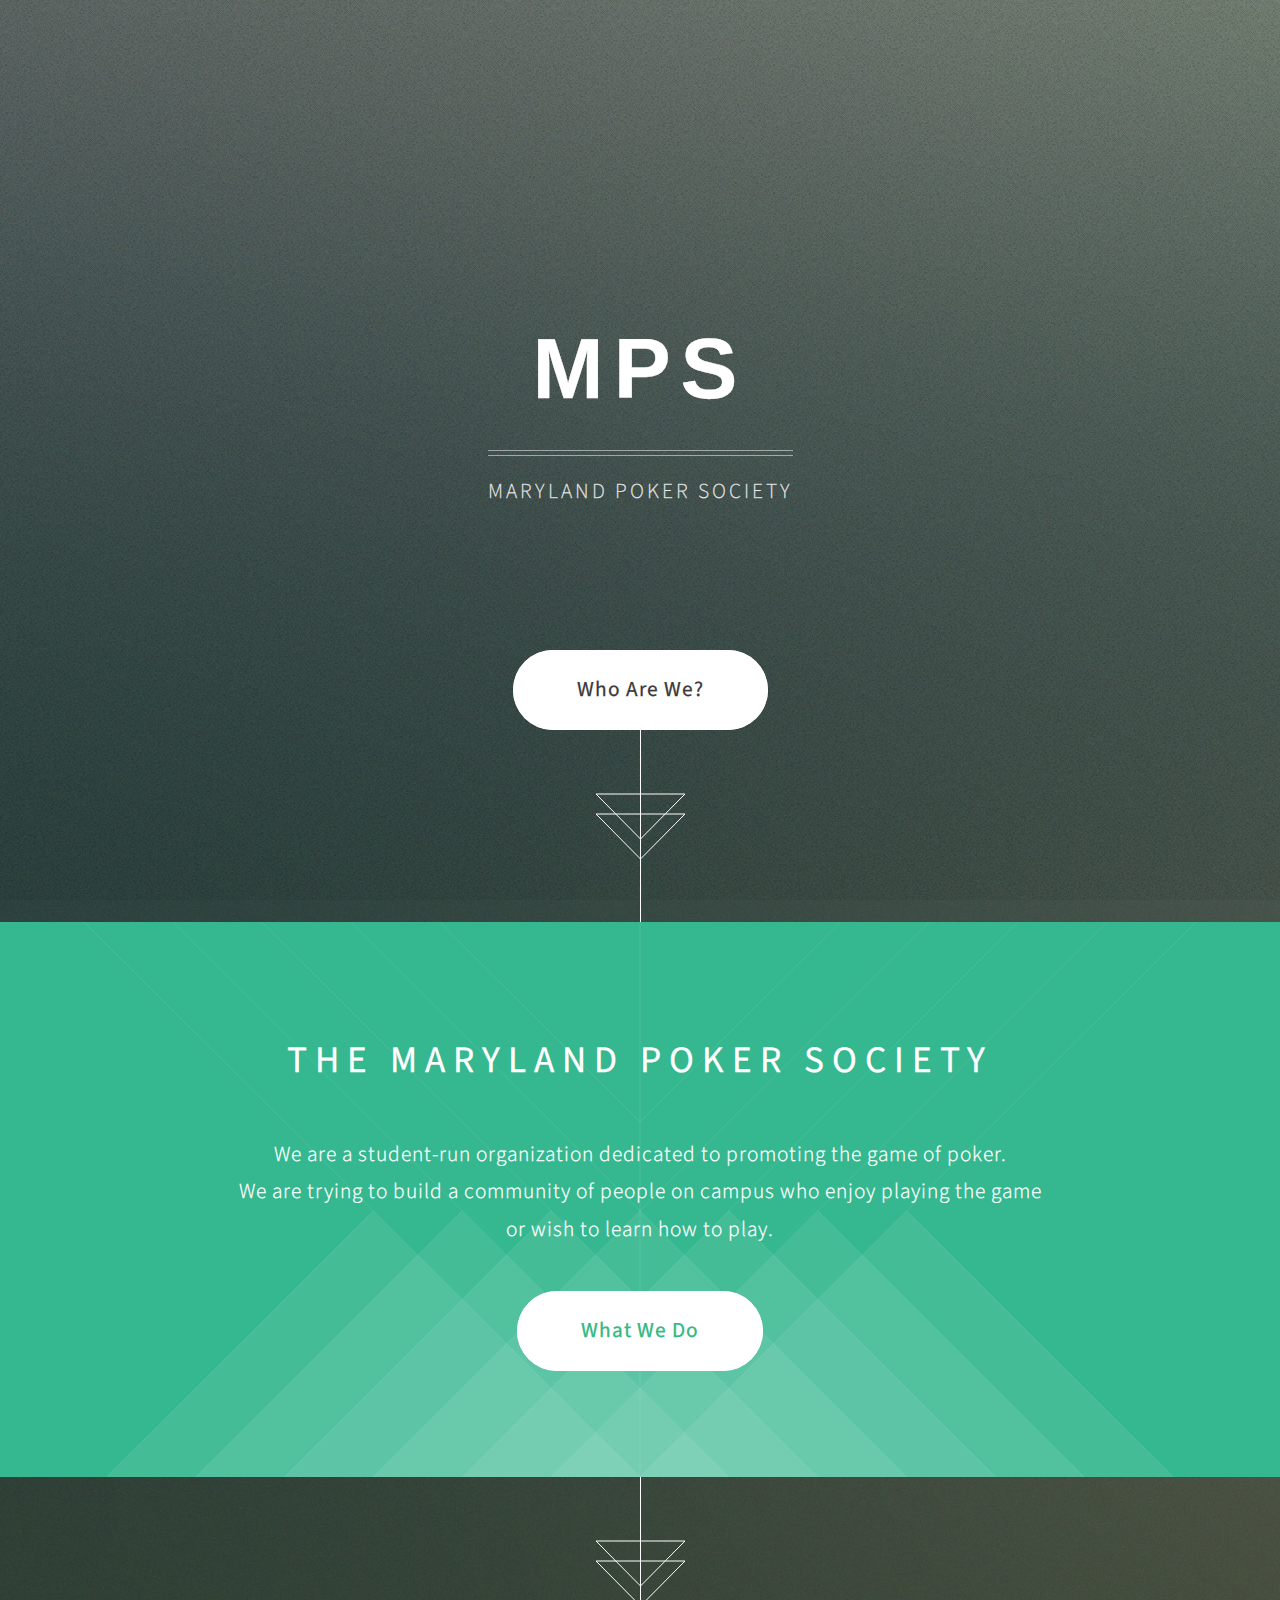
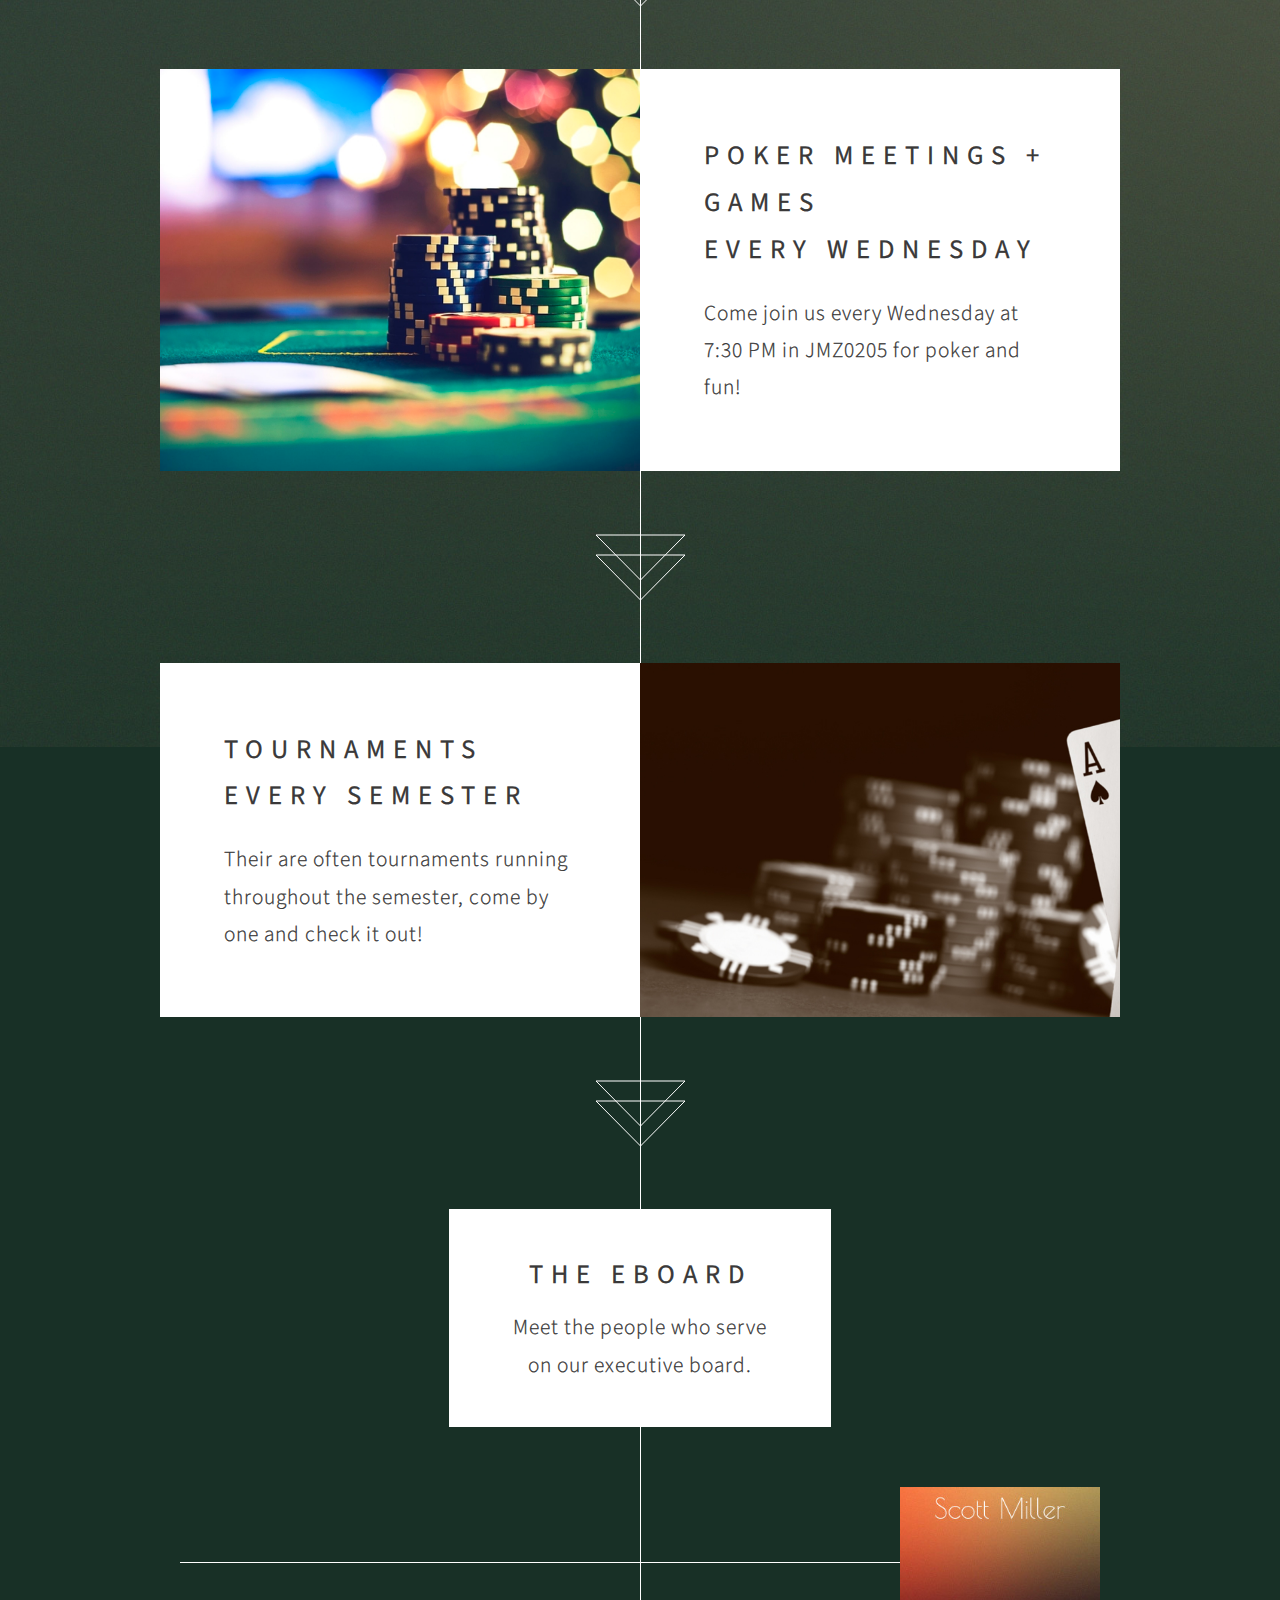
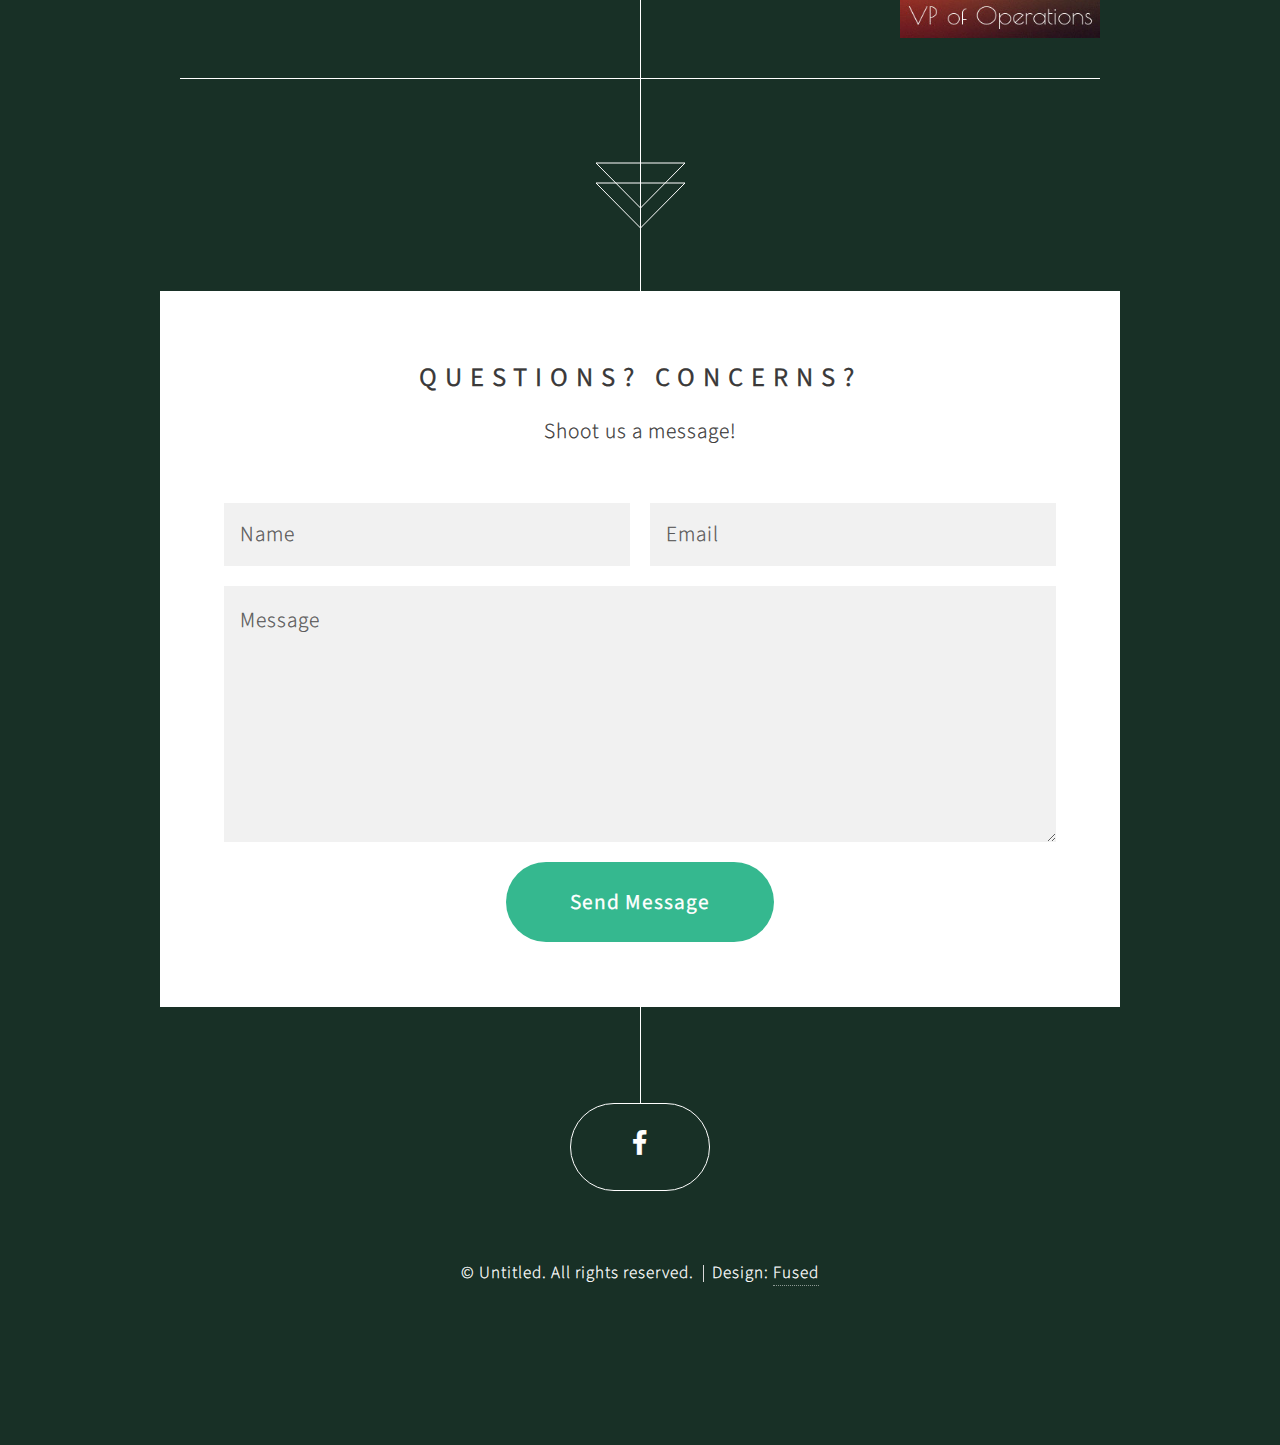
==== index.html @ c2ce77e6 "Rename poker.html to index.html" ====
<!DOCTYPE HTML>
<!--
	Overflow by HTML5 UP
	html5up.net | @ajlkn
	Free for personal and commercial use under the CCA 3.0 license (html5up.net/license)
-->
<html>
	<head>
		<title>Maryland Poker Society</title>
		<meta charset="utf-8" />
		<meta name="viewport" content="width=device-width, initial-scale=1" />
		<!--[if lte IE 8]><script src="assets/js/ie/html5shiv.js"></script><![endif]-->
		<link rel="stylesheet" href="assets/css/main.css" />
		<!--[if lte IE 8]><link rel="stylesheet" href="assets/css/ie8.css" /><![endif]-->
	</head>
	<body>

		<!-- Header -->
			<section id="header">
				<header>
					<h1>MPS</h1>
					<p>Maryland Poker Society</p>
				</header>
				<footer>
					<a href="#banner" class="button style2 scrolly-middle">Who Are We?</a>
				</footer>
			</section>

		<!-- Banner -->
			<section id="banner">
				<header>
					<h2>The Maryland Poker Society</h2>
				</header>
				<p>We are a student-run organization dedicated to promoting the game of poker. <br />
					We are trying to build a community of people on campus who enjoy playing the game <br />
					or wish to learn how to play.<br />
				</p>
				<footer>
					<a href="#first" class="button style2 scrolly">What We Do</a>
				</footer>
			</section>

		<!-- Feature 1 -->
			<article id="first" class="container box style1 right">
				<a href="#" class="image fit"><img src="images/poker1.jpg" alt="" /></a>
				<div class="inner">
					<header>
						<h2>Poker Meetings + Games<br />
						Every Wednesday</h2>
					</header>
					<p>Come join us every Wednesday at 7:30 PM in JMZ0205 for poker and fun!</p>
				</div>
			</article>

		<!-- Feature 2 -->
			<article class="container box style1 left">
				<a href="#" class="image fit"><img src="images/poker2.jpg" alt="" /></a>
				<div class="inner">
					<header>
						<h2>Tournaments<br />
						Every Semester</h2>
					</header>
					<p>Their are often tournaments running throughout the semester, come by one and check it out!</p>
				</div>
			</article>

		<!-- Portfolio -->
			<article class="container box style2">
				<header>
					<h2>The EBoard</h2>
					<p>Meet the people who serve<br />
					on our executive board.</p>
				</header>
				<div class="inner gallery">
					<div class="row 0%">
						<div class="3u 12u(mobile)"><a href="https://scontent-iad3-1.xx.fbcdn.net/v/t1.0-9/18698145_10213539933032151_5120904843901813782_n.jpg?oh=086dc757debc80931d1a798ddd2f712f&oe=5AD82FDD" class="image fit"><img src="images/thumbs/darren.jpg" alt="" title="Darren Yang" /></a></div>
						<div class="3u 12u(mobile)"><a href="https://scontent-iad3-1.xx.fbcdn.net/v/t1.0-9/1966896_811052898917956_2214242097571501774_n.jpg?oh=39b4406a8b3869d00d0c918d14767d6b&oe=5ADB073B" class="image fit"><img src="images/thumbs/joseph.jpg" alt="" title="Joseph Deng" /></a></div>
						<div class="3u 12u(mobile)"><a href="https://scontent-iad3-1.xx.fbcdn.net/v/t1.0-9/21077787_1447782305329356_7999391002902572258_n.jpg?oh=75c7a346002d3f76b2925625d4cc2fc7&oe=5B114129" class="image fit"><img src="images/thumbs/dennis.jpg" alt="" title="Dennis Chen" /></a></div>
						<div class="3u 12u(mobile)"><a href="images/fulls/04.jpg" class="image fit"><img src="images/thumbs/04.jpg" alt="" title="Scott Miller" /></a></div>
					</div>
					<div class="row 0%">
						<div class="3u 12u(mobile)"><a href="https://scontent-iad3-1.xx.fbcdn.net/v/t1.0-9/16174411_1247804668637188_556030630411030013_n.jpg?oh=912078d9c59a754c1644ff71a87b2aad&oe=5B26949E" class="image fit"><img src="images/thumbs/andy.jpg" alt="" title="Andy Tran" /></a></div>
						<div class="3u 12u(mobile)"><a href="https://scontent-iad3-1.xx.fbcdn.net/v/t1.0-9/12249843_1086949934663356_8169336193436434147_n.jpg?oh=7d3460370607117bdce8d69b99f523c0&oe=5ADBAD81" class="image fit"><img src="images/thumbs/adam.jpg" alt="" title="Adam Wang" /></a></div>
						<div class="3u 12u(mobile)"><a href="https://scontent-iad3-1.xx.fbcdn.net/v/t1.0-9/12341238_10203807110096447_7982020896078346747_n.jpg?oh=2bb4387a3db5f55f0c5d8ee424944bbd&oe=5B11E17B" class="image fit"><img src="images/thumbs/james.jpg" alt="" title="James Huber" /></a></div>
						<div class="3u 12u(mobile)"><a href="https://scontent-iad3-1.xx.fbcdn.net/v/t1.0-9/17634802_10212548194645422_6821341932510505970_n.jpg?oh=f7ab0bd783d7398bc32776286178c7f3&oe=5AD9C571" class="image fit"><img src="images/thumbs/martin.jpg" alt="" title="Martin Kwan" /></a></div>
					</div>
				</div>
			</article>

		<!-- Contact -->
			<article class="container box style3">
				<header>
					<h2>Questions? Concerns?</h2>
					<p>Shoot us a message!</p>
				</header>
				<form name = "gform" id = "gform" action="https://docs.google.com/forms/d/e/1FAIpQLSe5Zzr5wMVEKYJoLdCyzfrIed6aUM508E1pMIdjGyldhJfoPw/formResponse?" target="hidden_iframe" onsubmit="submitted=true;">
					<div class="row 50%">
						<div class="6u 12u$(mobile)"><input type="text" class="text" name="entry.1892750183" id ="entry.1892750183" placeholder="Name" /></div>
						<div class="6u$ 12u$(mobile)"><input type="text" class="text" name="entry.694767699" id = "entry.694767699" placeholder="Email" /></div>
						<div class="12u$">
							<textarea name="entry.2118673343" id = "entry.2118673343" placeholder="Message"></textarea>
						</div>
						<div class="12u$">
							<ul class="actions">
								<li><input type="submit" value="Send Message" /></li>
							</ul>
						</div>
					</div>
				</form>
				<iframe name="hidden_iframe" id="hidden_iframe" style="display:none;" onload="if(submitted) {}"></iframe>
				<script src="assets/js/jquery.min.js"></script>
				<script type="text/javascript">var submitted=false;</script>
				<script type="text/javascript">
					$('#gform').on('submit', function(e) {
 					 $('#gform *').fadeOut(2000);
  					$('#gform').prepend('Your submission has been processed! Thank you for your feedback!');
  						});
				</script>
			</article>

		<!-- Generic -->
		<!--
			<article class="container box style3">
				<header>
					<h2>Generic Box</h2>
					<p>Just a generic box. Nothing to see here.</p>
				</header>
				<section>
					<header>
						<h3>Paragraph</h3>
						<p>This is a subtitle</p>
					</header>
					<p>Phasellus nisl nisl, varius id <sup>porttitor sed pellentesque</sup> ac orci. Pellentesque
					habitant <strong>strong</strong> tristique <b>bold</b> et netus <i>italic</i> malesuada <em>emphasized</em> ac turpis egestas. Morbi
					leo suscipit ut. Praesent <sub>id turpis vitae</sub> turpis pretium ultricies. Vestibulum sit
					amet risus elit.</p>
				</section>
				<section>
					<header>
						<h3>Blockquote</h3>
					</header>
					<blockquote>Fringilla nisl. Donec accumsan interdum nisi, quis tincidunt felis sagittis eget.
					tempus euismod. Vestibulum ante ipsum primis in faucibus.</blockquote>
				</section>
				<section>
					<header>
						<h3>Divider</h3>
					</header>
					<p>Donec consectetur <a href="#">vestibulum dolor et pulvinar</a>. Etiam vel felis enim, at viverra
					ligula. Ut porttitor sagittis lorem, quis eleifend nisi ornare vel. Praesent nec orci
					facilisis leo magna. Cras sit amet urna eros, id egestas urna. Quisque aliquam
					tempus euismod. Vestibulum ante ipsum primis in faucibus orci luctus et ultrices
					posuere cubilia.</p>
					<hr />
					<p>Donec consectetur vestibulum dolor et pulvinar. Etiam vel felis enim, at viverra
					ligula. Ut porttitor sagittis lorem, quis eleifend nisi ornare vel. Praesent nec orci
					facilisis leo magna. Cras sit amet urna eros, id egestas urna. Quisque aliquam
					tempus euismod. Vestibulum ante ipsum primis in faucibus orci luctus et ultrices
					posuere cubilia.</p>
				</section>
				<section>
					<header>
						<h3>Unordered List</h3>
					</header>
					<ul class="default">
						<li>Donec consectetur vestibulum dolor et pulvinar. Etiam vel felis enim, at viverra ligula. Ut porttitor sagittis lorem, quis eleifend nisi ornare vel.</li>
						<li>Donec consectetur vestibulum dolor et pulvinar. Etiam vel felis enim, at viverra ligula. Ut porttitor sagittis lorem, quis eleifend nisi ornare vel.</li>
						<li>Donec consectetur vestibulum dolor et pulvinar. Etiam vel felis enim, at viverra ligula. Ut porttitor sagittis lorem, quis eleifend nisi ornare vel.</li>
						<li>Donec consectetur vestibulum dolor et pulvinar. Etiam vel felis enim, at viverra ligula. Ut porttitor sagittis lorem, quis eleifend nisi ornare vel.</li>
					</ul>
				</section>
				<section>
					<header>
						<h3>Ordered List</h3>
					</header>
					<ol class="default">
						<li>Donec consectetur vestibulum dolor et pulvinar. Etiam vel felis enim, at viverra ligula. Ut porttitor sagittis lorem, quis eleifend nisi ornare vel.</li>
						<li>Donec consectetur vestibulum dolor et pulvinar. Etiam vel felis enim, at viverra ligula. Ut porttitor sagittis lorem, quis eleifend nisi ornare vel.</li>
						<li>Donec consectetur vestibulum dolor et pulvinar. Etiam vel felis enim, at viverra ligula. Ut porttitor sagittis lorem, quis eleifend nisi ornare vel.</li>
						<li>Donec consectetur vestibulum dolor et pulvinar. Etiam vel felis enim, at viverra ligula. Ut porttitor sagittis lorem, quis eleifend nisi ornare vel.</li>
					</ol>
				</section>
				<section>
					<header>
						<h3>Table</h3>
					</header>
					<div class="table-wrapper">
						<table class="default">
							<thead>
								<tr>
									<th>ID</th>
									<th>Name</th>
									<th>Description</th>
									<th>Price</th>
								</tr>
							</thead>
							<tbody>
								<tr>
									<td>45815</td>
									<td>Something</td>
									<td>Ut porttitor sagittis lorem quis nisi ornare.</td>
									<td>29.99</td>
								</tr>
								<tr>
									<td>24524</td>
									<td>Nothing</td>
									<td>Ut porttitor sagittis lorem quis nisi ornare.</td>
									<td>19.99</td>
								</tr>
								<tr>
									<td>45815</td>
									<td>Something</td>
									<td>Ut porttitor sagittis lorem quis nisi ornare.</td>
									<td>29.99</td>
								</tr>
								<tr>
									<td>24524</td>
									<td>Nothing</td>
									<td>Ut porttitor sagittis lorem quis nisi ornare.</td>
									<td>19.99</td>
								</tr>
							</tbody>
							<tfoot>
								<tr>
									<td colspan="3"></td>
									<td>100.00</td>
								</tr>
							</tfoot>
						</table>
					</div>
				</section>
				<section>
					<header>
						<h3>Form</h3>
					</header>
					<form method="post" action="#">
						<div class="row">
							<div class="6u">
								<input class="text" type="text" name="name" id="name" value="" placeholder="John Doe" />
							</div>
							<div class="6u">
								<input class="text" type="text" name="email" id="email" value="" placeholder="johndoe@domain.tld" />
							</div>
						</div>
						<div class="row">
							<div class="12u">
								<select name="department" id="department">
									<option value="">Choose a department</option>
									<option value="1">Manufacturing</option>
									<option value="2">Administration</option>
									<option value="3">Support</option>
								</select>
							</div>
						</div>
						<div class="row">
							<div class="12u">
								<input class="text" type="text" name="subject" id="subject" value="" placeholder="Enter your subject" />
							</div>
						</div>
						<div class="row">
							<div class="12u">
								<textarea name="message" id="message" placeholder="Enter your message"></textarea>
							</div>
						</div>
						<div class="row">
							<div class="12u">
								<ul class="actions">
									<li><input type="submit" value="Submit" /></li>
									<li><input type="reset" class="style3" value="Clear Form" /></li>
								</ul>
							</div>
						</div>
					</form>
				</section>
			</article>
		-->

		<section id="footer">
			<ul class="icons">
				<li><a href="https://www.facebook.com/groups/1458016844289040/" class="icon fa-facebook"><span class="label">Facebook</span></a></li>
				<!--<li><a href="#" class="icon fa-twitter"><span class="label">Twitter</span></a></li>
				
				<li><a href="#" class="icon fa-google-plus"><span class="label">Google+</span></a></li>
				<li><a href="#" class="icon fa-pinterest"><span class="label">Pinterest</span></a></li>
				<li><a href="#" class="icon fa-dribbble"><span class="label">Dribbble</span></a></li>
				<li><a href="#" class="icon fa-linkedin"><span class="label">LinkedIn</span></a></li>
			-->
			</ul>
			<div class="copyright">
				<ul class="menu">
					<li>&copy; Untitled. All rights reserved.</li><li>Design: <a href="http://na.op.gg/summoner/userName=fused">Fused</a></li>
				</ul>
			</div>
		</section>

		<!-- Scripts -->
			<script src="assets/js/jquery.min.js"></script>
			<script src="assets/js/jquery.scrolly.min.js"></script>
			<script src="assets/js/jquery.poptrox.min.js"></script>
			<script src="assets/js/skel.min.js"></script>
			<script src="assets/js/util.js"></script>
			<!--[if lte IE 8]><script src="assets/js/ie/respond.min.js"></script><![endif]-->
			<script src="assets/js/main.js"></script>

	</body>
</html>
---- assets/css/main.css ----
@import url("https://fonts.googleapis.com/css?family=Source+Sans+Pro:300,300italic,400,600");
@import url("font-awesome.min.css");

/*
	Overflow by HTML5 UP
	html5up.net | @ajlkn
	Free for personal and commercial use under the CCA 3.0 license (html5up.net/license)
*/

/* Reset */

	html, body, div, span, applet, object, iframe, h1, h2, h3, h4, h5, h6, p, blockquote, pre, a, abbr, acronym, address, big, cite, code, del, dfn, em, img, ins, kbd, q, s, samp, small, strike, strong, sub, sup, tt, var, b, u, i, center, dl, dt, dd, ol, ul, li, fieldset, form, label, legend, table, caption, tbody, tfoot, thead, tr, th, td, article, aside, canvas, details, embed, figure, figcaption, footer, header, hgroup, menu, nav, output, ruby, section, summary, time, mark, audio, video {
		margin: 0;
		padding: 0;
		border: 0;
		font-size: 100%;
		font: inherit;
		vertical-align: baseline;
	}

	article, aside, details, figcaption, figure, footer, header, hgroup, menu, nav, section {
		display: block;
	}

	body {
		line-height: 1;
	}

	ol, ul {
		list-style: none;
	}

	blockquote, q {
		quotes: none;
	}

	blockquote:before, blockquote:after, q:before, q:after {
		content: '';
		content: none;
	}

	table {
		border-collapse: collapse;
		border-spacing: 0;
	}

	body {
		-webkit-text-size-adjust: none;
	}

/* Box Model */

	*, *:before, *:after {
		-moz-box-sizing: border-box;
		-webkit-box-sizing: border-box;
		box-sizing: border-box;
	}

/* Containers */

	.container {
		margin-left: auto;
		margin-right: auto;
	}

	.container.\31 25\25 {
		width: 100%;
		max-width: 1425px;
		min-width: 1140px;
	}

	.container.\37 5\25 {
		width: 855px;
	}

	.container.\35 0\25 {
		width: 570px;
	}

	.container.\32 5\25 {
		width: 285px;
	}

	.container {
		width: 1140px;
	}

	@media screen and (max-width: 1680px) {

		.container.\31 25\25 {
			width: 100%;
			max-width: 1200px;
			min-width: 960px;
		}

		.container.\37 5\25 {
			width: 720px;
		}

		.container.\35 0\25 {
			width: 480px;
		}

		.container.\32 5\25 {
			width: 240px;
		}

		.container {
			width: 960px;
		}

	}

	@media screen and (max-width: 1080px) {

		.container.\31 25\25 {
			width: 100%;
			max-width: 118.75%;
			min-width: 95%;
		}

		.container.\37 5\25 {
			width: 71.25%;
		}

		.container.\35 0\25 {
			width: 47.5%;
		}

		.container.\32 5\25 {
			width: 23.75%;
		}

		.container {
			width: 95%;
		}

	}

	@media screen and (max-width: 840px) {

		.container.\31 25\25 {
			width: 100%;
			max-width: 118.75%;
			min-width: 95%;
		}

		.container.\37 5\25 {
			width: 71.25%;
		}

		.container.\35 0\25 {
			width: 47.5%;
		}

		.container.\32 5\25 {
			width: 23.75%;
		}

		.container {
			width: 95%;
		}

	}

	@media screen and (max-width: 736px) {

		.container.\31 25\25 {
			width: 100%;
			max-width: 118.75%;
			min-width: 95%;
		}

		.container.\37 5\25 {
			width: 71.25%;
		}

		.container.\35 0\25 {
			width: 47.5%;
		}

		.container.\32 5\25 {
			width: 23.75%;
		}

		.container {
			width: 95% !important;
		}

	}

/* Grid */

	.row {
		border-bottom: solid 1px transparent;
		-moz-box-sizing: border-box;
		-webkit-box-sizing: border-box;
		box-sizing: border-box;
	}

	.row > * {
		float: left;
		-moz-box-sizing: border-box;
		-webkit-box-sizing: border-box;
		box-sizing: border-box;
	}

	.row:after, .row:before {
		content: '';
		display: block;
		clear: both;
		height: 0;
	}

	.row.uniform > * > :first-child {
		margin-top: 0;
	}

	.row.uniform > * > :last-child {
		margin-bottom: 0;
	}

	.row.\30 \25 > * {
		padding: 0px 0 0 0px;
	}

	.row.\30 \25 {
		margin: 0px 0 -1px 0px;
	}

	.row.uniform.\30 \25 > * {
		padding: 0px 0 0 0px;
	}

	.row.uniform.\30 \25 {
		margin: 0px 0 -1px 0px;
	}

	.row > * {
		padding: 40px 0 0 40px;
	}

	.row {
		margin: -40px 0 -1px -40px;
	}

	.row.uniform > * {
		padding: 40px 0 0 40px;
	}

	.row.uniform {
		margin: -40px 0 -1px -40px;
	}

	.row.\32 00\25 > * {
		padding: 80px 0 0 80px;
	}

	.row.\32 00\25 {
		margin: -80px 0 -1px -80px;
	}

	.row.uniform.\32 00\25 > * {
		padding: 80px 0 0 80px;
	}

	.row.uniform.\32 00\25 {
		margin: -80px 0 -1px -80px;
	}

	.row.\31 50\25 > * {
		padding: 60px 0 0 60px;
	}

	.row.\31 50\25 {
		margin: -60px 0 -1px -60px;
	}

	.row.uniform.\31 50\25 > * {
		padding: 60px 0 0 60px;
	}

	.row.uniform.\31 50\25 {
		margin: -60px 0 -1px -60px;
	}

	.row.\35 0\25 > * {
		padding: 20px 0 0 20px;
	}

	.row.\35 0\25 {
		margin: -20px 0 -1px -20px;
	}

	.row.uniform.\35 0\25 > * {
		padding: 20px 0 0 20px;
	}

	.row.uniform.\35 0\25 {
		margin: -20px 0 -1px -20px;
	}

	.row.\32 5\25 > * {
		padding: 10px 0 0 10px;
	}

	.row.\32 5\25 {
		margin: -10px 0 -1px -10px;
	}

	.row.uniform.\32 5\25 > * {
		padding: 10px 0 0 10px;
	}

	.row.uniform.\32 5\25 {
		margin: -10px 0 -1px -10px;
	}

	.\31 2u, .\31 2u\24 {
		width: 100%;
		clear: none;
		margin-left: 0;
	}

	.\31 1u, .\31 1u\24 {
		width: 91.6666666667%;
		clear: none;
		margin-left: 0;
	}

	.\31 0u, .\31 0u\24 {
		width: 83.3333333333%;
		clear: none;
		margin-left: 0;
	}

	.\39 u, .\39 u\24 {
		width: 75%;
		clear: none;
		margin-left: 0;
	}

	.\38 u, .\38 u\24 {
		width: 66.6666666667%;
		clear: none;
		margin-left: 0;
	}

	.\37 u, .\37 u\24 {
		width: 58.3333333333%;
		clear: none;
		margin-left: 0;
	}

	.\36 u, .\36 u\24 {
		width: 50%;
		clear: none;
		margin-left: 0;
	}

	.\35 u, .\35 u\24 {
		width: 41.6666666667%;
		clear: none;
		margin-left: 0;
	}

	.\34 u, .\34 u\24 {
		width: 33.3333333333%;
		clear: none;
		margin-left: 0;
	}

	.\33 u, .\33 u\24 {
		width: 25%;
		clear: none;
		margin-left: 0;
	}

	.\32 u, .\32 u\24 {
		width: 16.6666666667%;
		clear: none;
		margin-left: 0;
	}

	.\31 u, .\31 u\24 {
		width: 8.3333333333%;
		clear: none;
		margin-left: 0;
	}

	.\31 2u\24 + *,
	.\31 1u\24 + *,
	.\31 0u\24 + *,
	.\39 u\24 + *,
	.\38 u\24 + *,
	.\37 u\24 + *,
	.\36 u\24 + *,
	.\35 u\24 + *,
	.\34 u\24 + *,
	.\33 u\24 + *,
	.\32 u\24 + *,
	.\31 u\24 + * {
		clear: left;
	}

	.\-11u {
		margin-left: 91.66667%;
	}

	.\-10u {
		margin-left: 83.33333%;
	}

	.\-9u {
		margin-left: 75%;
	}

	.\-8u {
		margin-left: 66.66667%;
	}

	.\-7u {
		margin-left: 58.33333%;
	}

	.\-6u {
		margin-left: 50%;
	}

	.\-5u {
		margin-left: 41.66667%;
	}

	.\-4u {
		margin-left: 33.33333%;
	}

	.\-3u {
		margin-left: 25%;
	}

	.\-2u {
		margin-left: 16.66667%;
	}

	.\-1u {
		margin-left: 8.33333%;
	}

	@media screen and (max-width: 1680px) {

		.row > * {
			padding: 40px 0 0 40px;
		}

		.row {
			margin: -40px 0 -1px -40px;
		}

		.row.uniform > * {
			padding: 40px 0 0 40px;
		}

		.row.uniform {
			margin: -40px 0 -1px -40px;
		}

		.row.\32 00\25 > * {
			padding: 80px 0 0 80px;
		}

		.row.\32 00\25 {
			margin: -80px 0 -1px -80px;
		}

		.row.uniform.\32 00\25 > * {
			padding: 80px 0 0 80px;
		}

		.row.uniform.\32 00\25 {
			margin: -80px 0 -1px -80px;
		}

		.row.\31 50\25 > * {
			padding: 60px 0 0 60px;
		}

		.row.\31 50\25 {
			margin: -60px 0 -1px -60px;
		}

		.row.uniform.\31 50\25 > * {
			padding: 60px 0 0 60px;
		}

		.row.uniform.\31 50\25 {
			margin: -60px 0 -1px -60px;
		}

		.row.\35 0\25 > * {
			padding: 20px 0 0 20px;
		}

		.row.\35 0\25 {
			margin: -20px 0 -1px -20px;
		}

		.row.uniform.\35 0\25 > * {
			padding: 20px 0 0 20px;
		}

		.row.uniform.\35 0\25 {
			margin: -20px 0 -1px -20px;
		}

		.row.\32 5\25 > * {
			padding: 10px 0 0 10px;
		}

		.row.\32 5\25 {
			margin: -10px 0 -1px -10px;
		}

		.row.uniform.\32 5\25 > * {
			padding: 10px 0 0 10px;
		}

		.row.uniform.\32 5\25 {
			margin: -10px 0 -1px -10px;
		}

		.\31 2u\28wide\29, .\31 2u\24\28wide\29 {
			width: 100%;
			clear: none;
			margin-left: 0;
		}

		.\31 1u\28wide\29, .\31 1u\24\28wide\29 {
			width: 91.6666666667%;
			clear: none;
			margin-left: 0;
		}

		.\31 0u\28wide\29, .\31 0u\24\28wide\29 {
			width: 83.3333333333%;
			clear: none;
			margin-left: 0;
		}

		.\39 u\28wide\29, .\39 u\24\28wide\29 {
			width: 75%;
			clear: none;
			margin-left: 0;
		}

		.\38 u\28wide\29, .\38 u\24\28wide\29 {
			width: 66.6666666667%;
			clear: none;
			margin-left: 0;
		}

		.\37 u\28wide\29, .\37 u\24\28wide\29 {
			width: 58.3333333333%;
			clear: none;
			margin-left: 0;
		}

		.\36 u\28wide\29, .\36 u\24\28wide\29 {
			width: 50%;
			clear: none;
			margin-left: 0;
		}

		.\35 u\28wide\29, .\35 u\24\28wide\29 {
			width: 41.6666666667%;
			clear: none;
			margin-left: 0;
		}

		.\34 u\28wide\29, .\34 u\24\28wide\29 {
			width: 33.3333333333%;
			clear: none;
			margin-left: 0;
		}

		.\33 u\28wide\29, .\33 u\24\28wide\29 {
			width: 25%;
			clear: none;
			margin-left: 0;
		}

		.\32 u\28wide\29, .\32 u\24\28wide\29 {
			width: 16.6666666667%;
			clear: none;
			margin-left: 0;
		}

		.\31 u\28wide\29, .\31 u\24\28wide\29 {
			width: 8.3333333333%;
			clear: none;
			margin-left: 0;
		}

		.\31 2u\24\28wide\29 + *,
		.\31 1u\24\28wide\29 + *,
		.\31 0u\24\28wide\29 + *,
		.\39 u\24\28wide\29 + *,
		.\38 u\24\28wide\29 + *,
		.\37 u\24\28wide\29 + *,
		.\36 u\24\28wide\29 + *,
		.\35 u\24\28wide\29 + *,
		.\34 u\24\28wide\29 + *,
		.\33 u\24\28wide\29 + *,
		.\32 u\24\28wide\29 + *,
		.\31 u\24\28wide\29 + * {
			clear: left;
		}

		.\-11u\28wide\29 {
			margin-left: 91.66667%;
		}

		.\-10u\28wide\29 {
			margin-left: 83.33333%;
		}

		.\-9u\28wide\29 {
			margin-left: 75%;
		}

		.\-8u\28wide\29 {
			margin-left: 66.66667%;
		}

		.\-7u\28wide\29 {
			margin-left: 58.33333%;
		}

		.\-6u\28wide\29 {
			margin-left: 50%;
		}

		.\-5u\28wide\29 {
			margin-left: 41.66667%;
		}

		.\-4u\28wide\29 {
			margin-left: 33.33333%;
		}

		.\-3u\28wide\29 {
			margin-left: 25%;
		}

		.\-2u\28wide\29 {
			margin-left: 16.66667%;
		}

		.\-1u\28wide\29 {
			margin-left: 8.33333%;
		}

	}

	@media screen and (max-width: 1080px) {

		.row > * {
			padding: 40px 0 0 40px;
		}

		.row {
			margin: -40px 0 -1px -40px;
		}

		.row.uniform > * {
			padding: 40px 0 0 40px;
		}

		.row.uniform {
			margin: -40px 0 -1px -40px;
		}

		.row.\32 00\25 > * {
			padding: 80px 0 0 80px;
		}

		.row.\32 00\25 {
			margin: -80px 0 -1px -80px;
		}

		.row.uniform.\32 00\25 > * {
			padding: 80px 0 0 80px;
		}

		.row.uniform.\32 00\25 {
			margin: -80px 0 -1px -80px;
		}

		.row.\31 50\25 > * {
			padding: 60px 0 0 60px;
		}

		.row.\31 50\25 {
			margin: -60px 0 -1px -60px;
		}

		.row.uniform.\31 50\25 > * {
			padding: 60px 0 0 60px;
		}

		.row.uniform.\31 50\25 {
			margin: -60px 0 -1px -60px;
		}

		.row.\35 0\25 > * {
			padding: 20px 0 0 20px;
		}

		.row.\35 0\25 {
			margin: -20px 0 -1px -20px;
		}

		.row.uniform.\35 0\25 > * {
			padding: 20px 0 0 20px;
		}

		.row.uniform.\35 0\25 {
			margin: -20px 0 -1px -20px;
		}

		.row.\32 5\25 > * {
			padding: 10px 0 0 10px;
		}

		.row.\32 5\25 {
			margin: -10px 0 -1px -10px;
		}

		.row.uniform.\32 5\25 > * {
			padding: 10px 0 0 10px;
		}

		.row.uniform.\32 5\25 {
			margin: -10px 0 -1px -10px;
		}

		.\31 2u\28normal\29, .\31 2u\24\28normal\29 {
			width: 100%;
			clear: none;
			margin-left: 0;
		}

		.\31 1u\28normal\29, .\31 1u\24\28normal\29 {
			width: 91.6666666667%;
			clear: none;
			margin-left: 0;
		}

		.\31 0u\28normal\29, .\31 0u\24\28normal\29 {
			width: 83.3333333333%;
			clear: none;
			margin-left: 0;
		}

		.\39 u\28normal\29, .\39 u\24\28normal\29 {
			width: 75%;
			clear: none;
			margin-left: 0;
		}

		.\38 u\28normal\29, .\38 u\24\28normal\29 {
			width: 66.6666666667%;
			clear: none;
			margin-left: 0;
		}

		.\37 u\28normal\29, .\37 u\24\28normal\29 {
			width: 58.3333333333%;
			clear: none;
			margin-left: 0;
		}

		.\36 u\28normal\29, .\36 u\24\28normal\29 {
			width: 50%;
			clear: none;
			margin-left: 0;
		}

		.\35 u\28normal\29, .\35 u\24\28normal\29 {
			width: 41.6666666667%;
			clear: none;
			margin-left: 0;
		}

		.\34 u\28normal\29, .\34 u\24\28normal\29 {
			width: 33.3333333333%;
			clear: none;
			margin-left: 0;
		}

		.\33 u\28normal\29, .\33 u\24\28normal\29 {
			width: 25%;
			clear: none;
			margin-left: 0;
		}

		.\32 u\28normal\29, .\32 u\24\28normal\29 {
			width: 16.6666666667%;
			clear: none;
			margin-left: 0;
		}

		.\31 u\28normal\29, .\31 u\24\28normal\29 {
			width: 8.3333333333%;
			clear: none;
			margin-left: 0;
		}

		.\31 2u\24\28normal\29 + *,
		.\31 1u\24\28normal\29 + *,
		.\31 0u\24\28normal\29 + *,
		.\39 u\24\28normal\29 + *,
		.\38 u\24\28normal\29 + *,
		.\37 u\24\28normal\29 + *,
		.\36 u\24\28normal\29 + *,
		.\35 u\24\28normal\29 + *,
		.\34 u\24\28normal\29 + *,
		.\33 u\24\28normal\29 + *,
		.\32 u\24\28normal\29 + *,
		.\31 u\24\28normal\29 + * {
			clear: left;
		}

		.\-11u\28normal\29 {
			margin-left: 91.66667%;
		}

		.\-10u\28normal\29 {
			margin-left: 83.33333%;
		}

		.\-9u\28normal\29 {
			margin-left: 75%;
		}

		.\-8u\28normal\29 {
			margin-left: 66.66667%;
		}

		.\-7u\28normal\29 {
			margin-left: 58.33333%;
		}

		.\-6u\28normal\29 {
			margin-left: 50%;
		}

		.\-5u\28normal\29 {
			margin-left: 41.66667%;
		}

		.\-4u\28normal\29 {
			margin-left: 33.33333%;
		}

		.\-3u\28normal\29 {
			margin-left: 25%;
		}

		.\-2u\28normal\29 {
			margin-left: 16.66667%;
		}

		.\-1u\28normal\29 {
			margin-left: 8.33333%;
		}

	}

	@media screen and (max-width: 840px) {

		.row > * {
			padding: 30px 0 0 30px;
		}

		.row {
			margin: -30px 0 -1px -30px;
		}

		.row.uniform > * {
			padding: 30px 0 0 30px;
		}

		.row.uniform {
			margin: -30px 0 -1px -30px;
		}

		.row.\32 00\25 > * {
			padding: 60px 0 0 60px;
		}

		.row.\32 00\25 {
			margin: -60px 0 -1px -60px;
		}

		.row.uniform.\32 00\25 > * {
			padding: 60px 0 0 60px;
		}

		.row.uniform.\32 00\25 {
			margin: -60px 0 -1px -60px;
		}

		.row.\31 50\25 > * {
			padding: 45px 0 0 45px;
		}

		.row.\31 50\25 {
			margin: -45px 0 -1px -45px;
		}

		.row.uniform.\31 50\25 > * {
			padding: 45px 0 0 45px;
		}

		.row.uniform.\31 50\25 {
			margin: -45px 0 -1px -45px;
		}

		.row.\35 0\25 > * {
			padding: 15px 0 0 15px;
		}

		.row.\35 0\25 {
			margin: -15px 0 -1px -15px;
		}

		.row.uniform.\35 0\25 > * {
			padding: 15px 0 0 15px;
		}

		.row.uniform.\35 0\25 {
			margin: -15px 0 -1px -15px;
		}

		.row.\32 5\25 > * {
			padding: 7.5px 0 0 7.5px;
		}

		.row.\32 5\25 {
			margin: -7.5px 0 -1px -7.5px;
		}

		.row.uniform.\32 5\25 > * {
			padding: 7.5px 0 0 7.5px;
		}

		.row.uniform.\32 5\25 {
			margin: -7.5px 0 -1px -7.5px;
		}

		.\31 2u\28narrow\29, .\31 2u\24\28narrow\29 {
			width: 100%;
			clear: none;
			margin-left: 0;
		}

		.\31 1u\28narrow\29, .\31 1u\24\28narrow\29 {
			width: 91.6666666667%;
			clear: none;
			margin-left: 0;
		}

		.\31 0u\28narrow\29, .\31 0u\24\28narrow\29 {
			width: 83.3333333333%;
			clear: none;
			margin-left: 0;
		}

		.\39 u\28narrow\29, .\39 u\24\28narrow\29 {
			width: 75%;
			clear: none;
			margin-left: 0;
		}

		.\38 u\28narrow\29, .\38 u\24\28narrow\29 {
			width: 66.6666666667%;
			clear: none;
			margin-left: 0;
		}

		.\37 u\28narrow\29, .\37 u\24\28narrow\29 {
			width: 58.3333333333%;
			clear: none;
			margin-left: 0;
		}

		.\36 u\28narrow\29, .\36 u\24\28narrow\29 {
			width: 50%;
			clear: none;
			margin-left: 0;
		}

		.\35 u\28narrow\29, .\35 u\24\28narrow\29 {
			width: 41.6666666667%;
			clear: none;
			margin-left: 0;
		}

		.\34 u\28narrow\29, .\34 u\24\28narrow\29 {
			width: 33.3333333333%;
			clear: none;
			margin-left: 0;
		}

		.\33 u\28narrow\29, .\33 u\24\28narrow\29 {
			width: 25%;
			clear: none;
			margin-left: 0;
		}

		.\32 u\28narrow\29, .\32 u\24\28narrow\29 {
			width: 16.6666666667%;
			clear: none;
			margin-left: 0;
		}

		.\31 u\28narrow\29, .\31 u\24\28narrow\29 {
			width: 8.3333333333%;
			clear: none;
			margin-left: 0;
		}

		.\31 2u\24\28narrow\29 + *,
		.\31 1u\24\28narrow\29 + *,
		.\31 0u\24\28narrow\29 + *,
		.\39 u\24\28narrow\29 + *,
		.\38 u\24\28narrow\29 + *,
		.\37 u\24\28narrow\29 + *,
		.\36 u\24\28narrow\29 + *,
		.\35 u\24\28narrow\29 + *,
		.\34 u\24\28narrow\29 + *,
		.\33 u\24\28narrow\29 + *,
		.\32 u\24\28narrow\29 + *,
		.\31 u\24\28narrow\29 + * {
			clear: left;
		}

		.\-11u\28narrow\29 {
			margin-left: 91.66667%;
		}

		.\-10u\28narrow\29 {
			margin-left: 83.33333%;
		}

		.\-9u\28narrow\29 {
			margin-left: 75%;
		}

		.\-8u\28narrow\29 {
			margin-left: 66.66667%;
		}

		.\-7u\28narrow\29 {
			margin-left: 58.33333%;
		}

		.\-6u\28narrow\29 {
			margin-left: 50%;
		}

		.\-5u\28narrow\29 {
			margin-left: 41.66667%;
		}

		.\-4u\28narrow\29 {
			margin-left: 33.33333%;
		}

		.\-3u\28narrow\29 {
			margin-left: 25%;
		}

		.\-2u\28narrow\29 {
			margin-left: 16.66667%;
		}

		.\-1u\28narrow\29 {
			margin-left: 8.33333%;
		}

	}

	@media screen and (max-width: 736px) {

		.row > * {
			padding: 20px 0 0 20px;
		}

		.row {
			margin: -20px 0 -1px -20px;
		}

		.row.uniform > * {
			padding: 20px 0 0 20px;
		}

		.row.uniform {
			margin: -20px 0 -1px -20px;
		}

		.row.\32 00\25 > * {
			padding: 40px 0 0 40px;
		}

		.row.\32 00\25 {
			margin: -40px 0 -1px -40px;
		}

		.row.uniform.\32 00\25 > * {
			padding: 40px 0 0 40px;
		}

		.row.uniform.\32 00\25 {
			margin: -40px 0 -1px -40px;
		}

		.row.\31 50\25 > * {
			padding: 30px 0 0 30px;
		}

		.row.\31 50\25 {
			margin: -30px 0 -1px -30px;
		}

		.row.uniform.\31 50\25 > * {
			padding: 30px 0 0 30px;
		}

		.row.uniform.\31 50\25 {
			margin: -30px 0 -1px -30px;
		}

		.row.\35 0\25 > * {
			padding: 10px 0 0 10px;
		}

		.row.\35 0\25 {
			margin: -10px 0 -1px -10px;
		}

		.row.uniform.\35 0\25 > * {
			padding: 10px 0 0 10px;
		}

		.row.uniform.\35 0\25 {
			margin: -10px 0 -1px -10px;
		}

		.row.\32 5\25 > * {
			padding: 5px 0 0 5px;
		}

		.row.\32 5\25 {
			margin: -5px 0 -1px -5px;
		}

		.row.uniform.\32 5\25 > * {
			padding: 5px 0 0 5px;
		}

		.row.uniform.\32 5\25 {
			margin: -5px 0 -1px -5px;
		}

		.\31 2u\28mobile\29, .\31 2u\24\28mobile\29 {
			width: 100%;
			clear: none;
			margin-left: 0;
		}

		.\31 1u\28mobile\29, .\31 1u\24\28mobile\29 {
			width: 91.6666666667%;
			clear: none;
			margin-left: 0;
		}

		.\31 0u\28mobile\29, .\31 0u\24\28mobile\29 {
			width: 83.3333333333%;
			clear: none;
			margin-left: 0;
		}

		.\39 u\28mobile\29, .\39 u\24\28mobile\29 {
			width: 75%;
			clear: none;
			margin-left: 0;
		}

		.\38 u\28mobile\29, .\38 u\24\28mobile\29 {
			width: 66.6666666667%;
			clear: none;
			margin-left: 0;
		}

		.\37 u\28mobile\29, .\37 u\24\28mobile\29 {
			width: 58.3333333333%;
			clear: none;
			margin-left: 0;
		}

		.\36 u\28mobile\29, .\36 u\24\28mobile\29 {
			width: 50%;
			clear: none;
			margin-left: 0;
		}

		.\35 u\28mobile\29, .\35 u\24\28mobile\29 {
			width: 41.6666666667%;
			clear: none;
			margin-left: 0;
		}

		.\34 u\28mobile\29, .\34 u\24\28mobile\29 {
			width: 33.3333333333%;
			clear: none;
			margin-left: 0;
		}

		.\33 u\28mobile\29, .\33 u\24\28mobile\29 {
			width: 25%;
			clear: none;
			margin-left: 0;
		}

		.\32 u\28mobile\29, .\32 u\24\28mobile\29 {
			width: 16.6666666667%;
			clear: none;
			margin-left: 0;
		}

		.\31 u\28mobile\29, .\31 u\24\28mobile\29 {
			width: 8.3333333333%;
			clear: none;
			margin-left: 0;
		}

		.\31 2u\24\28mobile\29 + *,
		.\31 1u\24\28mobile\29 + *,
		.\31 0u\24\28mobile\29 + *,
		.\39 u\24\28mobile\29 + *,
		.\38 u\24\28mobile\29 + *,
		.\37 u\24\28mobile\29 + *,
		.\36 u\24\28mobile\29 + *,
		.\35 u\24\28mobile\29 + *,
		.\34 u\24\28mobile\29 + *,
		.\33 u\24\28mobile\29 + *,
		.\32 u\24\28mobile\29 + *,
		.\31 u\24\28mobile\29 + * {
			clear: left;
		}

		.\-11u\28mobile\29 {
			margin-left: 91.66667%;
		}

		.\-10u\28mobile\29 {
			margin-left: 83.33333%;
		}

		.\-9u\28mobile\29 {
			margin-left: 75%;
		}

		.\-8u\28mobile\29 {
			margin-left: 66.66667%;
		}

		.\-7u\28mobile\29 {
			margin-left: 58.33333%;
		}

		.\-6u\28mobile\29 {
			margin-left: 50%;
		}

		.\-5u\28mobile\29 {
			margin-left: 41.66667%;
		}

		.\-4u\28mobile\29 {
			margin-left: 33.33333%;
		}

		.\-3u\28mobile\29 {
			margin-left: 25%;
		}

		.\-2u\28mobile\29 {
			margin-left: 16.66667%;
		}

		.\-1u\28mobile\29 {
			margin-left: 8.33333%;
		}

	}

/* Basic */

	body {
		background-color: #183026;
		background-image: url("images/overlay.png"), url("../../images/bg.jpg");
		background-repeat: repeat, no-repeat;
		background-size: auto, cover;
		background-position: top left, center 0;
		background-attachment: fixed, fixed;
		font-family: 'Source Sans Pro', sans-serif;
		font-size: 18pt;
		line-height: 1.75em;
		font-weight: 300;
		letter-spacing: 1px;
		color: #3a3939;
		text-shadow: 0 0 0.5px rgba(58, 57, 57, 0.25);
		-webkit-text-stroke: 0.25px;
	}

		body.is-scroll {
			background-attachment: scroll, scroll;
			background-size: auto, 100% auto;
		}

		body.is-loading * {
			-moz-transition: none !important;
			-webkit-transition: none !important;
			-ms-transition: none !important;
			transition: none !important;
			-moz-animation: none !important;
			-webkit-animation: none !important;
			-ms-animation: none !important;
			animation: none !important;
		}

	input, textarea, select {
		font-family: 'Source Sans Pro', sans-serif;
		font-size: 18pt;
		line-height: 1.75em;
		font-weight: 300;
		letter-spacing: 1px;
		color: #3a3939;
		text-shadow: 0 0 0.5px rgba(58, 57, 57, 0.25);
		-webkit-text-stroke: 0.25px;
	}

	h1, h2, h3, h4, h5, h6 {
		font-weight: 400;
		text-transform: uppercase;
		line-height: 1.75em;
	}

	h1 a, h2 a, h3 a, h4 a, h5 a, h6 a {
		color: inherit;
		text-decoration: none;
	}

	h2 {
		font-size: 1.25em;
		letter-spacing: 8px;
	}

	h3 {
		font-size: 1em;
		letter-spacing: 5px;
	}

	strong, b {
		font-weight: 400;
	}

	em, i {
		font-style: italic;
	}

	a {
		-moz-transition: border-color 0.35s ease-in-out, color 0.35s ease-in-out;
		-webkit-transition: border-color 0.35s ease-in-out, color 0.35s ease-in-out;
		-ms-transition: border-color 0.35s ease-in-out, color 0.35s ease-in-out;
		transition: border-color 0.35s ease-in-out, color 0.35s ease-in-out;
		color: #35b88f;
		text-shadow: 0 0 0.5px rgba(53, 184, 143, 0.25);
		text-decoration: none;
		border-bottom: dotted 1px rgba(53, 184, 143, 0.5);
	}

		a:hover {
			border-bottom-color: rgba(53, 184, 143, 0);
		}

	sub {
		position: relative;
		top: 0.5em;
		font-size: 0.8em;
	}

	sup {
		position: relative;
		top: -0.5em;
		font-size: 0.8em;
	}

	hr {
		border: 0;
		border-top: solid 1px #dad9d9;
		margin: 2em 0 2em 0;
	}

	blockquote {
		border-left: solid 0.5em #eae9e9;
		padding: 1em 0 1em 2em;
		font-style: italic;
	}

	p, ul, ol, dl, table {
		margin-bottom: 1em;
	}

	header {
		margin-bottom: 1em;
	}

		header p {
			display: block;
			margin: 0.5em 0 0 0;
			padding: 0 0 1.5em 0;
		}

	footer {
		margin-top: 1em;
	}

	br.clear {
		clear: both;
	}

/* Sections/Article */

	section, article {
		margin-bottom: 3em;
	}

	section > :last-child,
	article > :last-child,
	section:last-child,
	article:last-child {
		margin-bottom: 0;
	}

	.row > section, .row > article {
		margin-bottom: 0;
	}

/* Image */

	.image {
		display: inline-block;
		border: 0;
	}

		.image img {
			display: block;
			width: 100%;
		}

		.image.featured {
			display: block;
			width: 100%;
			margin: 0 0 2em 0;
		}

		.image.fit {
			display: block;
			width: 100%;
		}

		.image.left {
			float: left;
			margin: 0 2em 2em 0;
		}

		.image.centered {
			display: block;
			margin: 0 0 2em 0;
		}

			.image.centered img {
				margin: 0 auto;
				width: auto;
			}

/* List */

	ul.default {
		list-style: disc;
		padding-left: 1em;
	}

		ul.default li {
			padding-left: 1.5em;
			margin-top: 1.5em;
		}

			ul.default li:first-child {
				margin-top: 0;
			}

	ul.icons {
		cursor: default;
	}

		ul.icons li {
			display: inline-block;
		}

		ul.icons a {
			display: inline-block;
			width: 2.5em;
			height: 2.5em;
			line-height: 2.5em;
			text-align: center;
			border: 0;
		}

	ul.menu {
		cursor: default;
	}

		ul.menu li {
			display: inline-block;
			line-height: 1em;
			border-left: solid 1px #dad9d9;
			padding: 0 0 0 0.5em;
			margin: 0 0 0 0.5em;
		}

			ul.menu li:first-child {
				border-left: 0;
				padding-left: 0;
				margin-left: 0;
			}

	ul.actions {
		cursor: default;
	}

		ul.actions li {
			display: inline-block;
			margin: 0 0 0 0.5em;
		}

			ul.actions li:first-child {
				margin-left: 0;
			}

	ol.default {
		list-style: decimal;
		padding-left: 1.25em;
	}

		ol.default li {
			padding-left: 1.25em;
			margin-top: 1.5em;
		}

/* Form */

	form label {
		display: block;
		margin: 0 0 0.5em 0;
	}

	form input[type="text"],
	form input[type="email"],
	form input[type="password"],
	form select,
	form textarea {
		-moz-transition: background-color 0.35s ease-in-out;
		-webkit-transition: background-color 0.35s ease-in-out;
		-ms-transition: background-color 0.35s ease-in-out;
		transition: background-color 0.35s ease-in-out;
		-webkit-appearance: none;
		display: block;
		border: 0;
		background: #f1f1f1;
		width: 100%;
		padding: 0.75em;
	}

		form input[type="text"]:focus,
		form input[type="email"]:focus,
		form input[type="password"]:focus,
		form select:focus,
		form textarea:focus {
			background: #f8f8f8;
		}

	form input[type="text"],
	form input[type="email"],
	form input[type="password"],
	form select {
		line-height: 1em;
	}

	form textarea {
		min-height: 12em;
	}

	form .formerize-placeholder {
		color: #5a5959 !important;
	}

	form ::-webkit-input-placeholder {
		color: #5a5959 !important;
	}

	form :-moz-placeholder {
		color: #5a5959 !important;
	}

	form ::-moz-placeholder {
		color: #5a5959 !important;
	}

	form :-ms-input-placeholder {
		color: #5a5959 !important;
	}

	form ::-moz-focus-inner {
		border: 0;
	}

	form ul.actions {
		margin-bottom: 0;
		text-align: center;
	}

/* Table */

	.table-wrapper {
		width: 100%;
		overflow-x: auto;
		-webkit-overflow-scrolling: touch;
	}

	table {
		width: 100%;
	}

		table.default {
			width: 100%;
		}

			table.default tbody tr {
				border-top: solid 1px #eae9e9;
			}

				table.default tbody tr:first-child {
					border-top: 0;
				}

			table.default td {
				padding: 0.75em 1.25em 0.75em 1.25em;
			}

			table.default th {
				text-align: left;
				font-weight: 400;
				padding: 0.75em 1.25em 0.75em 1.25em;
			}

			table.default thead {
				background: #f5f5f5;
			}

/* Button */

	input[type="button"],
	input[type="submit"],
	input[type="reset"],
	button,
	.button {
		-moz-transition: background-color 0.35s ease-in-out, color 0.35s ease-in-out;
		-webkit-transition: background-color 0.35s ease-in-out, color 0.35s ease-in-out;
		-ms-transition: background-color 0.35s ease-in-out, color 0.35s ease-in-out;
		transition: background-color 0.35s ease-in-out, color 0.35s ease-in-out;
		-webkit-appearance: none;
		position: relative;
		display: inline-block;
		border: 0;
		background: #35b88f;
		color: #fff;
		text-shadow: 0 0 0.5px rgba(255, 255, 255, 0.25);
		cursor: pointer;
		text-decoration: none;
		outline: 0;
		padding: 1em 3em 1em 3em;
		text-align: center;
		border-radius: 3em;
		font-weight: 400;
	}

		input[type="button"]:hover,
		input[type="submit"]:hover,
		input[type="reset"]:hover,
		button:hover,
		.button:hover {
			background: #45c89f;
		}

		input[type="button"].style2,
		input[type="submit"].style2,
		input[type="reset"].style2,
		button.style2,
		.button.style2 {
			color: #3a3939;
			background: #fff;
			box-shadow: inset 0 0 0 1px #fff;
		}

			input[type="button"].style2:hover,
			input[type="submit"].style2:hover,
			input[type="reset"].style2:hover,
			button.style2:hover,
			.button.style2:hover {
				background: rgba(255, 255, 255, 0.1);
				color: #fff !important;
				text-shadow: 0 0 0.5px rgba(255, 255, 255, 0.25) !important;
			}

		input[type="button"].style3,
		input[type="submit"].style3,
		input[type="reset"].style3,
		button.style3,
		.button.style3 {
			background: none;
			color: #3a3939;
			box-shadow: inset 0 0 0 1px #dad9d9;
		}

			input[type="button"].style3:hover,
			input[type="submit"].style3:hover,
			input[type="reset"].style3:hover,
			button.style3:hover,
			.button.style3:hover {
				background: rgba(58, 57, 57, 0.025);
			}

/* Box */

	.box {
		position: relative;
		margin-top: 9em;
		margin-bottom: 0;
	}

		.box:after {
			content: '';
			display: block;
			position: absolute;
			top: -9em;
			left: 50%;
			height: 9em;
			border-left: solid 1px #fff;
		}

		.box:before {
			content: '';
			display: block;
			width: 90px;
			height: 66px;
			position: absolute;
			left: 50%;
			top: -4.5em;
			margin-left: -45px;
			margin-top: -33px;
			background: url("images/arrow.svg") no-repeat;
		}

		.box :last-child {
			margin-bottom: 0;
		}

		.box.style1 {
			background: #fff;
			padding: 3em;
		}

			.box.style1 .image {
				display: block;
				position: absolute;
				top: 0;
				width: 50%;
				height: 100%;
				background: #152E33;
				overflow: hidden;
			}

				.box.style1 .image img {
					position: absolute;
					top: 0;
					height: 100%;
					width: auto;
				}

			.box.style1 .inner > :last-child {
				margin: 0;
			}

			.box.style1.right .image {
				left: 0;
			}

				.box.style1.right .image img {
					right: 0;
				}

			.box.style1.right .inner {
				margin-left: 50%;
				padding-left: 3em;
			}

			.box.style1.left .image {
				right: 0;
			}

				.box.style1.left .image img {
					left: 0;
				}

			.box.style1.left .inner {
				margin-right: 50%;
				padding-right: 3em;
			}

		.box.style2 {
			text-align: center;
		}

			.box.style2 header {
				display: inline-block;
				background: #fff;
				padding: 2em 3em 2em 3em;
				margin: 0;
			}

				.box.style2 header p {
					padding: 0;
				}

			.box.style2 .inner {
				position: relative;
				padding: 40px 0 0px 0;
			}

				.box.style2 .inner:after {
					content: '';
					display: block;
					position: absolute;
					top: 0;
					left: 50%;
					height: 100%;
					border-left: solid 1px #fff;
				}

				.box.style2 .inner .row {
					position: relative;
				}

					.box.style2 .inner .row:before {
						content: '';
						display: block;
						position: absolute;
						top: 50%;
						left: 20px;
						width: calc(100% - 40px);
						border-bottom: solid 1px #fff;
					}

				.box.style2 .inner .image {
					position: relative;
					z-index: 1;
					padding: 20px;
				}

		.box.style3 {
			background: #fff;
			padding: 3em;
		}

			.box.style3 header {
				text-align: center;
			}

/* Icons */

	.icon {
		text-decoration: none;
	}

		.icon:before {
			display: inline-block;
			font-family: FontAwesome;
			font-size: 1.25em;
			text-decoration: none;
			font-style: normal;
			font-weight: normal;
			line-height: 1;
			-webkit-font-smoothing: antialiased;
			-moz-osx-font-smoothing: grayscale;
		}

		.icon > .label {
			display: none;
		}

/* Header */

	#header {
		position: relative;
		color: #fff;
		text-shadow: 0 0 0.5px rgba(255, 255, 255, 0.25);
		text-align: center;
		margin: 0;
		padding: 14em 0 14em 0;
		cursor: default;
	}

		#header header {
			display: inline-block;
			padding: 0 0 4.5em 0;
		}

			#header header h1 {
				font-family: 'Helvetica Neue', sans-serif;
			 	font-weight: 600;
				font-size: 4em;
				letter-spacing: 10px;
			}

			#header header p {
				border-top: solid 1px rgba(255, 255, 255, 0.5);
				color: rgba(255, 255, 255, 0.75);
				text-shadow: 0 0 0.5px rgba(255, 255, 255, 0.1875);
				font-size: 1em;
				text-transform: uppercase;
				letter-spacing: 3px;
				padding: 0;
				margin-top: 0.35em;
			}

				#header header p:before {
					content: '';
					display: block;
					border-top: solid 1px rgba(255, 255, 255, 0.5);
					margin: 4px 0 0.8em 0;
				}

		#header footer {
			position: absolute;
			bottom: 9em;
			margin: 0;
			width: 100%;
		}

			#header footer:after {
				content: '';
				display: block;
				position: absolute;
				bottom: -9em;
				left: 50%;
				height: 9em;
				border-left: solid 1px #fff;
			}

			#header footer:before {
				content: '';
				display: block;
				width: 90px;
				height: 66px;
				position: absolute;
				left: 50%;
				bottom: -4.5em;
				margin-left: -45px;
				margin-bottom: -33px;
				background: url("images/arrow.svg") no-repeat;
			}

/* Banner */

	#banner {
		position: relative;
		color: #fff;
		text-shadow: 0 0 0.5px rgba(255, 255, 255, 0.25);
		text-align: center;
		background: #35b88f url("images/banner.svg") bottom center no-repeat;
		padding: 5em 0 5em 0;
		margin: 0;
		background-size: 125% auto;
	}

		#banner .button {
			color: #35b882;
			text-shadow: 0 0 0.5px rgba(53, 184, 130, 0.25);
		}

		#banner header {
			margin: 0 0 2em 0;
		}

			#banner header h2 {
				font-weight: 400;
				font-size: 1.75em;
				letter-spacing: 8px;
			}

		#banner p {
			margin: 0;
		}

		#banner footer {
			margin: 2em 0 0 0;
		}

		#banner a {
			color: inherit;
			border-bottom-color: rgba(255, 255, 255, 0.5);
		}

			#banner a:hover {
				border-bottom-color: rgba(255, 255, 255, 0);
			}

/* Footer */

	#footer {
		position: relative;
		color: #fff;
		text-shadow: 0 0 0.5px rgba(255, 255, 255, 0.25);
		text-align: center;
		margin: 4.5em 0 0 0;
	}

		#footer:after {
			content: '';
			display: block;
			position: absolute;
			top: -4.5em;
			left: 50%;
			height: 4.5em;
			border-left: solid 1px #fff;
		}

		#footer a {
			color: #fff;
			text-shadow: 0 0 0.5px rgba(255, 255, 255, 0.25);
			border-bottom-color: rgba(255, 255, 255, 0.5);
		}

			#footer a:hover {
				color: #35b88f;
				text-shadow: 0 0 0.5px rgba(69, 200, 159, 0.25);
				border-bottom-color: rgba(53, 184, 143, 0.5);
			}

		#footer .icons {
			padding: 0.75em 2em 0.75em 2em;
			border-radius: 3em;
			border: solid 1px #fff;
			display: inline-block;
			margin: 0 0 3em 0;
		}

		#footer .copyright {
			margin: 0 0 9em 0;
			font-size: 0.8em;
		}

/* Poptrox */

	.poptrox-popup {
		-moz-box-sizing: content-box;
		-webkit-box-sizing: content-box;
		-ms-box-sizing: content-box;
		box-sizing: content-box;
		background: #fff;
		padding-bottom: 3em;
	}

		.poptrox-popup .loader {
			width: 48px;
			height: 48px;
			background: url("images/loader.gif");
			position: absolute;
			top: 50%;
			left: 50%;
			margin: -24px 0 0 -24px;
		}

		.poptrox-popup .caption {
			position: absolute;
			bottom: 0;
			left: 0;
			background: #fff;
			width: 100%;
			height: 3em;
			line-height: 3em;
			text-align: center;
			cursor: default;
			z-index: 1;
		}

		.poptrox-popup .nav-next,
		.poptrox-popup .nav-previous {
			-moz-transition: opacity 0.5s ease-in-out;
			-webkit-transition: opacity 0.5s ease-in-out;
			-ms-transition: opacity 0.5s ease-in-out;
			transition: opacity 0.5s ease-in-out;
			position: absolute;
			top: 0;
			width: 50%;
			height: 100%;
			opacity: 0;
			cursor: pointer;
			background: rgba(0, 0, 0, 0.01);
			-webkit-tap-highlight-color: rgba(255, 255, 255, 0);
		}

			.poptrox-popup .nav-next:before,
			.poptrox-popup .nav-previous:before {
				content: '';
				position: absolute;
				width: 96px;
				height: 64px;
				background: url("images/poptrox-nav.svg");
				top: calc(50% - 1.5em);
				margin: -32px 0 0 0;
			}

		.poptrox-popup:hover .nav-next,
		.poptrox-popup:hover .nav-previous {
			opacity: 0.5;
		}

			.poptrox-popup:hover .nav-next:hover,
			.poptrox-popup:hover .nav-previous:hover {
				opacity: 1.0;
			}

		.poptrox-popup .nav-next {
			right: 0;
		}

			.poptrox-popup .nav-next:before {
				right: 0;
			}

		.poptrox-popup .nav-previous {
			left: 0;
		}

			.poptrox-popup .nav-previous:before {
				-moz-transform: scaleX(-1);
				-webkit-transform: scaleX(-1);
				-ms-transform: scaleX(-1);
				transform: scaleX(-1);
				left: 0;
				-ms-filter: "FlipH";
				filter: FlipH;
			}

		.poptrox-popup .closer {
			-moz-transition: opacity 0.5s ease-in-out;
			-webkit-transition: opacity 0.5s ease-in-out;
			-ms-transition: opacity 0.5s ease-in-out;
			transition: opacity 0.5s ease-in-out;
			position: absolute;
			top: 0;
			right: 0;
			width: 64px;
			height: 64px;
			text-indent: -9999px;
			z-index: 2;
			opacity: 0;
			-webkit-tap-highlight-color: rgba(255, 255, 255, 0);
		}

			.poptrox-popup .closer:before {
				-moz-transition: background-color 0.5s ease-in-out;
				-webkit-transition: background-color 0.5s ease-in-out;
				-ms-transition: background-color 0.5s ease-in-out;
				transition: background-color 0.5s ease-in-out;
				content: '';
				display: block;
				position: absolute;
				right: 16px;
				top: 16px;
				width: 40px;
				height: 40px;
				border-radius: 100%;
				box-shadow: inset 0 0 0 1px #fff;
				background: rgba(255, 255, 255, 0.1) url("images/poptrox-closer.svg") center center;
				color: #fff !important;
			}

		.poptrox-popup:hover .closer {
			opacity: 0.5;
		}

			.poptrox-popup:hover .closer:hover {
				opacity: 1.0;
			}

/* Wide */

	@media screen and (max-width: 1680px) {

		/* Basic */

			body, input, textarea, select {
				font-size: 16pt;
			}

	}

/* Normal */

	@media screen and (max-width: 1080px) {

		/* Banner */

			#banner {
				padding: 4em 0 4em 0;
				background-size: auto, 175% auto;
			}

	}

/* Narrow */

	@media screen and (max-width: 840px) {

		/* Basic */

			body {
				background-color: #203936;
				background-image: url("images/overlay.png"), url("../../images/bg-alt.jpg");
				background-repeat: repeat, no-repeat;
				background-size: auto, 100% auto;
				background-position: top left, top center;
				background-attachment: scroll, scroll;
				font-size: 14pt;
			}

			input, textarea, select {
				font-size: 14pt;
			}

			h1, h2, h3, h4, h5, h6 {
				line-height: 1.5em;
			}

			header p {
				margin: 0.25em 0 0 0;
				padding: 0 0 0.5em 0;
			}

		/* Box */

			.box {
				position: relative;
			}

				.box section {
					margin: 0 0 2em 0;
				}

				.box.style1 {
					padding: 2.5em 2em 2.5em 2em;
				}

					.box.style1.right .inner {
						padding-left: 2em;
					}

					.box.style1.left .inner {
						padding-right: 2em;
					}

				.box.style2 header {
					padding: 2em;
				}

				.box.style2 .inner {
					position: relative;
					padding: 30px 0 0 0;
				}

				.box.style3 {
					padding: 2.5em 2em 2.5em 2em;
				}

		/* Banner */

			#banner {
				padding: 3.5em;
				background-size: 200% auto;
			}

				#banner br {
					display: none;
				}

	}

/* Mobile */

	@media screen and (max-width: 736px) {

		/* Basic */

			* {
				text-shadow: none !important;
			}

			body, input, textarea, select {
				line-height: 1.5em;
				font-size: 12pt;
				letter-spacing: 0;
			}

			h2, h3, h4, h5, h6 {
				font-size: 1em;
			}

			h2 {
				font-size: 1.25em;
				letter-spacing: 4px;
			}

		/* List */

			ul.default li {
				padding-left: 0.5em;
			}

			ul.icons a {
				width: 2em;
				height: 2em;
				line-height: 2em;
			}

			ul.menu li {
				display: block;
				padding: 0;
				border: 0;
				margin: 1em 0 0 0;
			}

				ul.menu li:first-child {
					margin-top: 0;
				}

			ul.actions li {
				display: block;
				margin: 1em 0 0 0;
			}

				ul.actions li:first-child {
					margin-top: 0;
				}

			ol.default li {
				padding-left: 0.25em;
			}

		/* Button */

			input[type="button"],
			input[type="submit"],
			input[type="reset"],
			button,
			.button {
				padding: 0.75em 0 0.75em 0;
				width: 100%;
				max-width: 320px;
			}

		/* Box */

			.box {
				margin-top: 4.5em;
			}

				.box:after {
					top: -4.5em;
					height: 4.5em;
				}

				.box:before {
					width: 45px;
					height: 33px;
					top: -2.25em;
					margin-left: -22.5px;
					margin-top: -16.5px;
					background-size: 45px 33px;
				}

				.box.style1 {
					padding: 0;
					text-align: center;
				}

					.box.style1 .image {
						position: relative !important;
						left: 0 !important;
						width: 100% !important;
						height: auto !important;
					}

						.box.style1 .image img {
							position: relative;
							height: auto;
							width: 100%;
						}

					.box.style1 .inner {
						margin: 0 !important;
						padding: 2em 1.25em 2em 1.25em !important;
					}

				.box.style2 .inner .row:before {
					display: none;
				}

				.box.style2 .inner .image {
					padding: 0;
					max-width: 250px;
					margin: 0 auto 20px auto;
				}

				.box.style3 {
					padding: 2em 1.25em 2em 1.25em;
				}

		/* Header */

			#header {
				padding: 6em 0 6em 0;
			}

				#header header {
					padding-left: 2em;
					padding-right: 2em;
				}

					#header header h1 {
						font-family: 'Helvetica Neue', sans-serif;
						font-weight: bold;
						font-size: 4em;
						letter-spacing: 6px;
					}

				#header footer {
					bottom: 4.5em;
					padding: 0 2em 0 2em;
				}

					#header footer:after {
						bottom: -4.5em;
						left: 50%;
						height: 4.5em;
					}

					#header footer:before {
						width: 45px;
						height: 33px;
						bottom: -2.25em;
						margin-left: -22.5px;
						margin-bottom: -16.5px;
						background-size: 45px 33px;
					}

		/* Banner */

			#banner {
				padding: 3em 2em 3em 2em;
				background-size: auto 150%;
			}

				#banner header {
					margin: 0 0 1em 0;
				}

					#banner header h2 {
						font-size: 1.5em;
						letter-spacing: 6px;
					}

		/* Footer */

			#footer .icons {
				padding: 0.5em 1.25em 0.5em 1.25em;
			}

			#footer .copyright {
				font-size: 1em;
				margin: 0 0 4em 0;
			}

		/* Poptrox */

			.poptrox-popup .nav-next,
			.poptrox-popup .nav-previous {
				opacity: 1.0;
			}

				.poptrox-popup .nav-next:before,
				.poptrox-popup .nav-previous:before {
					display: none;
				}

			.poptrox-popup .closer {
				opacity: 0.5;
			}

	}
---- assets/css/ie8.css ----
/*
	Overflow by HTML5 UP
	html5up.net | @ajlkn
	Free for personal and commercial use under the CCA 3.0 license (html5up.net/license)
*/

/* Basic */

	body {
		background-image: url("../../images/bg.jpg");
		background-repeat: no-repeat;
		background-size: cover;
		background-position: auto;
		background-attachment: scroll;
		-ms-behavior: url("assets/js/ie/backgroundsize.min.htc");
	}

/* Section/Article */

	section > .last-child,
	article > .last-child,
	section.last-child,
	article.last-child {
		margin-bottom: 0;
	}

/* Button */

	input[type="button"],
	input[type="submit"],
	input[type="reset"],
	button,
	.button {
		position: relative;
		-ms-behavior: url("assets/js/ie/PIE.htc");
	}

		input[type="button"].style2:hover,
		input[type="submit"].style2:hover,
		input[type="reset"].style2:hover,
		button.style2:hover,
		.button.style2:hover {
			color: #35b88f !important;
		}

		input[type="button"].style3,
		input[type="submit"].style3,
		input[type="reset"].style3,
		button.style3,
		.button.style3 {
			background: #fefefe;
			border: solid 1px #dad9d9;
		}

/* Footer */

	#footer .icons {
		position: relative;
		-ms-behavior: url("assets/js/ie/PIE.htc");
	}

/* Header */

	#header header p {
		border-top: solid 1px #888;
	}
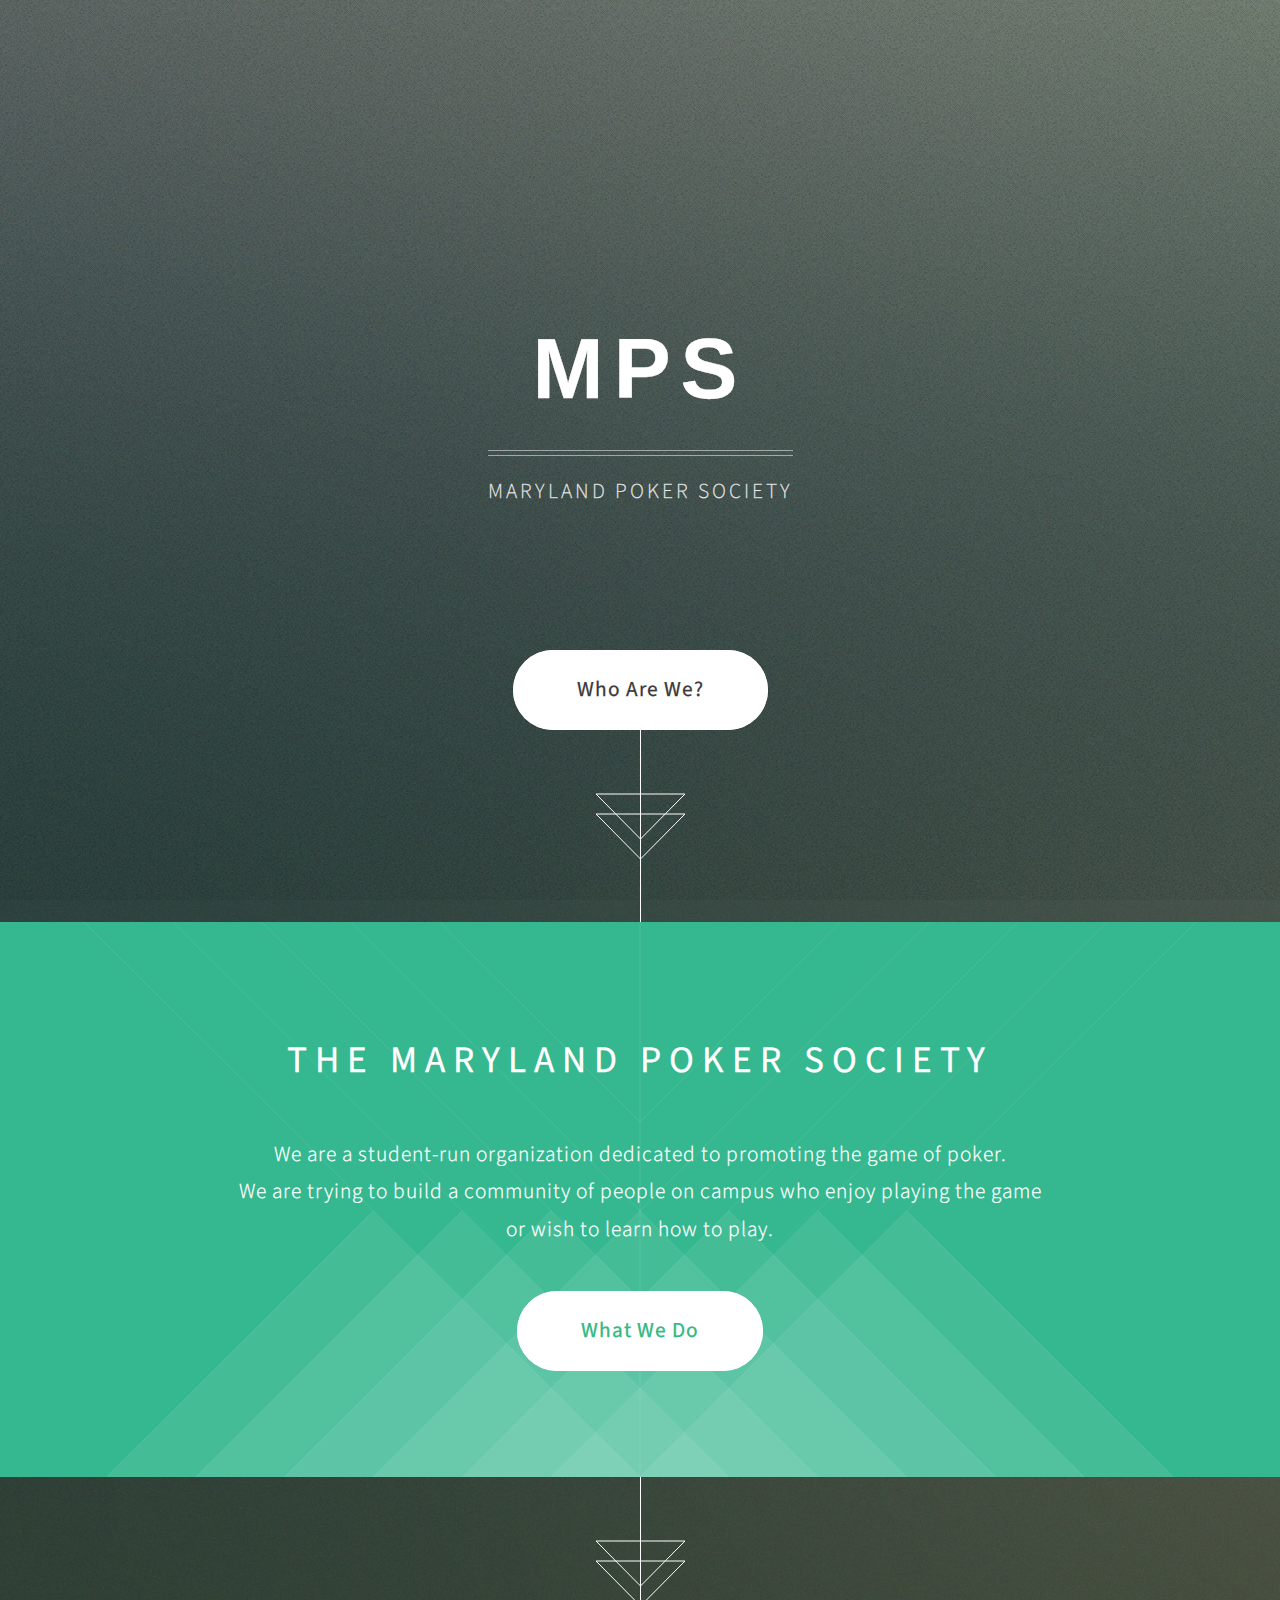
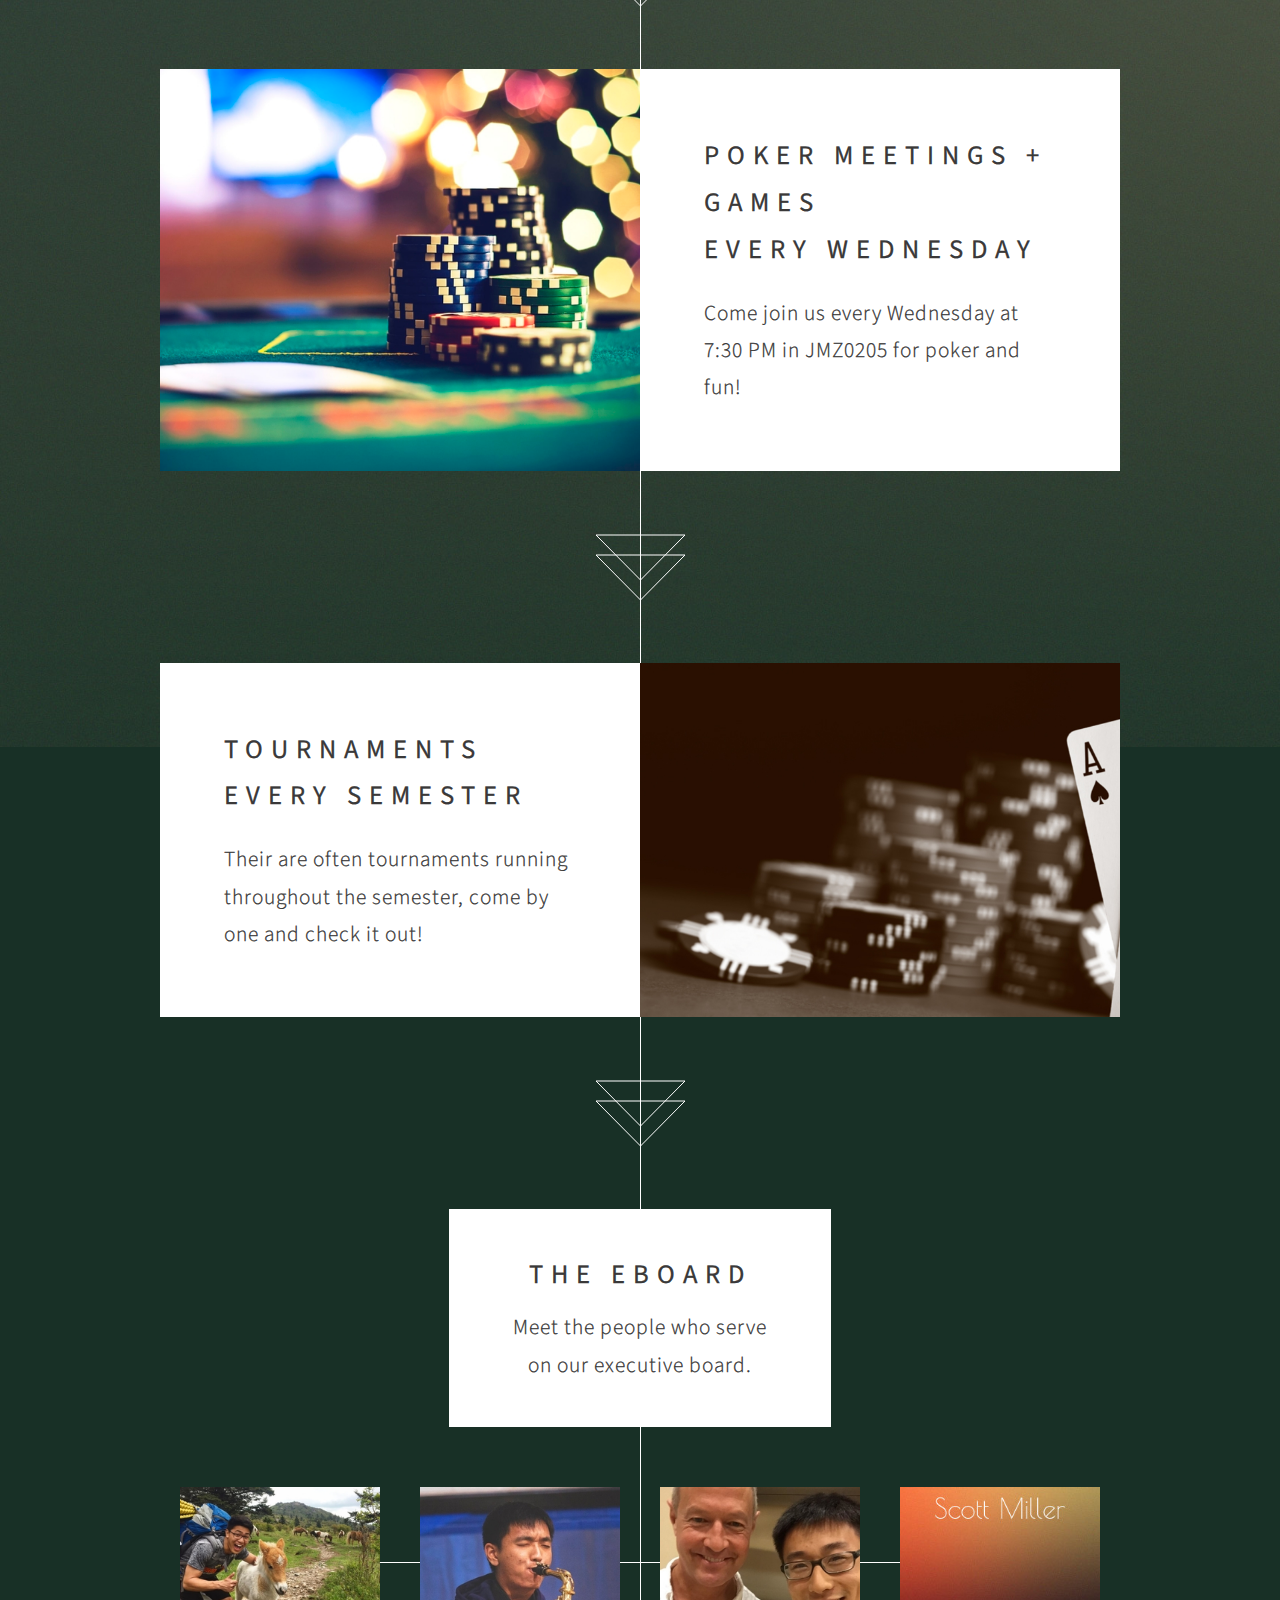
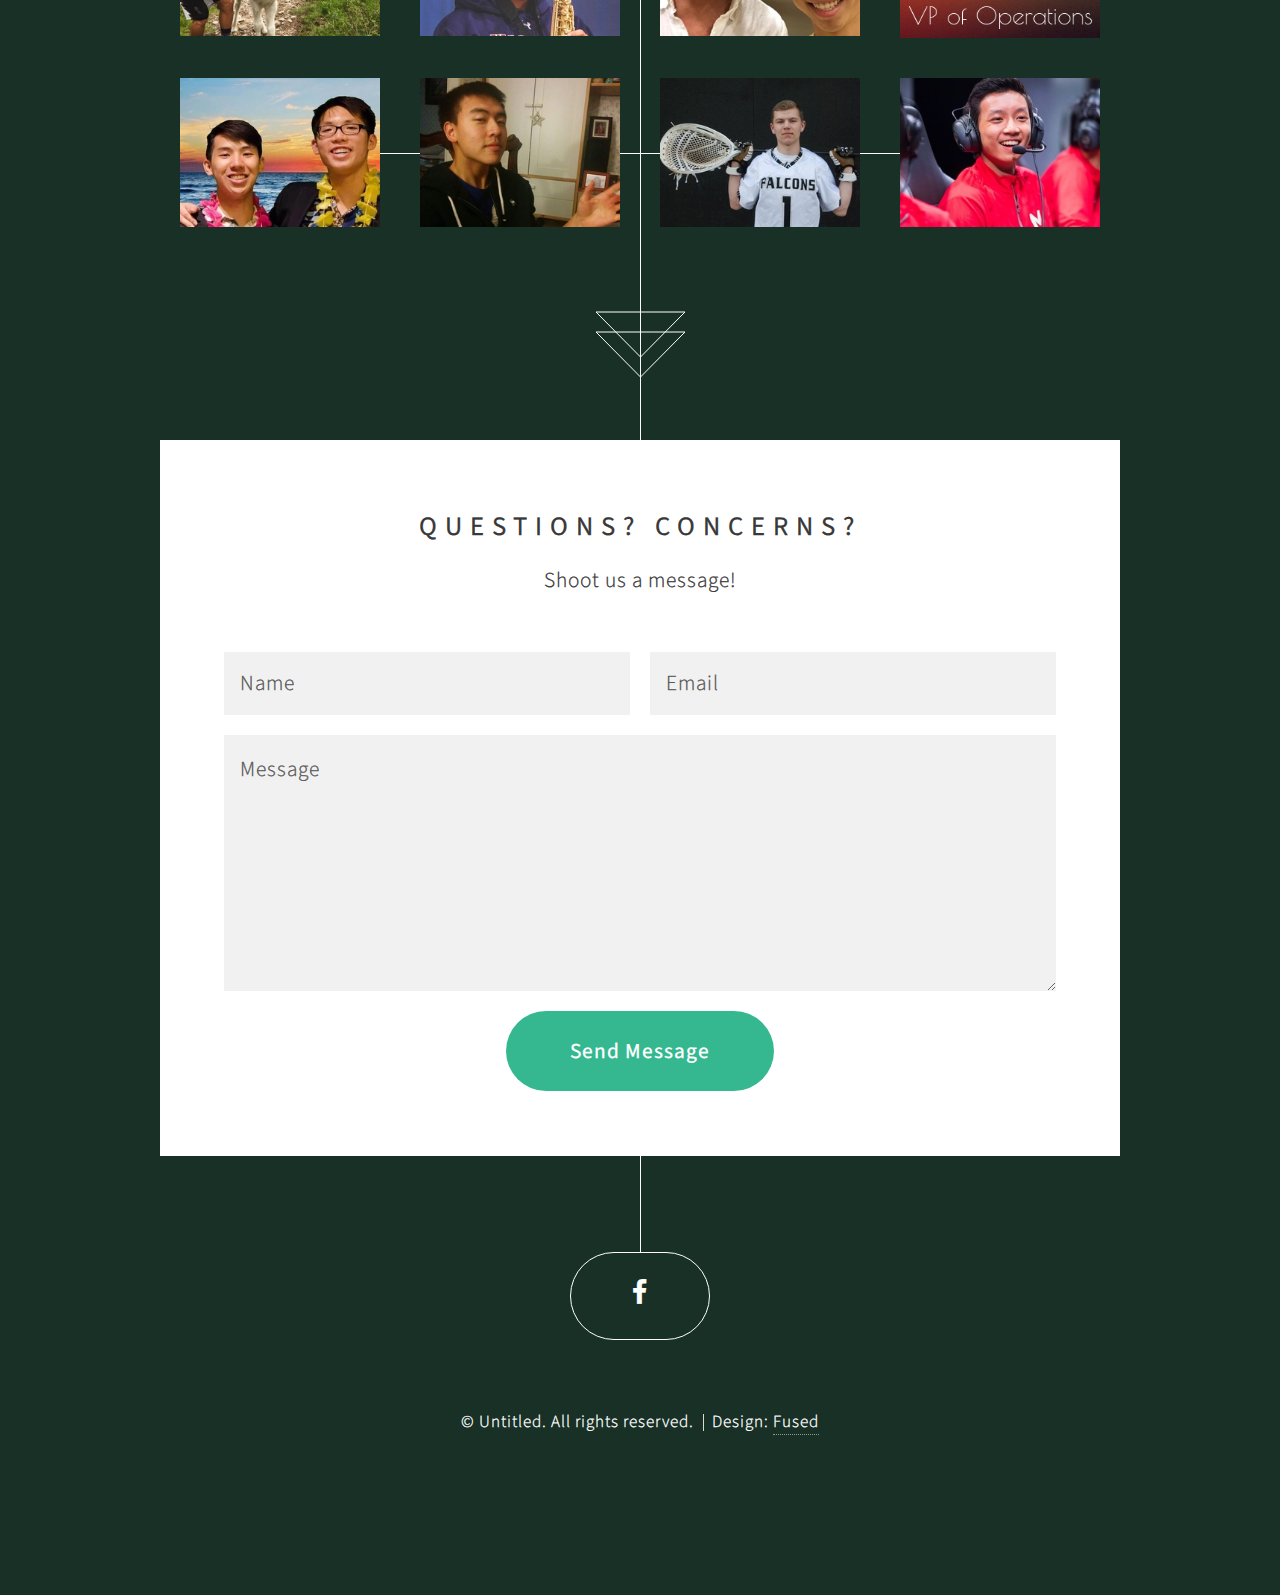
==== commit 91696e01: "Update index.html" ====
--- a/index.html
+++ b/index.html
@@ -73,16 +73,16 @@
 				</header>
 				<div class="inner gallery">
 					<div class="row 0%">
-						<div class="3u 12u(mobile)"><a href="https://scontent-iad3-1.xx.fbcdn.net/v/t1.0-9/18698145_10213539933032151_5120904843901813782_n.jpg?oh=086dc757debc80931d1a798ddd2f712f&oe=5AD82FDD" class="image fit"><img src="images/thumbs/darren.jpg" alt="" title="Darren Yang" /></a></div>
-						<div class="3u 12u(mobile)"><a href="https://scontent-iad3-1.xx.fbcdn.net/v/t1.0-9/1966896_811052898917956_2214242097571501774_n.jpg?oh=39b4406a8b3869d00d0c918d14767d6b&oe=5ADB073B" class="image fit"><img src="images/thumbs/joseph.jpg" alt="" title="Joseph Deng" /></a></div>
-						<div class="3u 12u(mobile)"><a href="https://scontent-iad3-1.xx.fbcdn.net/v/t1.0-9/21077787_1447782305329356_7999391002902572258_n.jpg?oh=75c7a346002d3f76b2925625d4cc2fc7&oe=5B114129" class="image fit"><img src="images/thumbs/dennis.jpg" alt="" title="Dennis Chen" /></a></div>
-						<div class="3u 12u(mobile)"><a href="images/fulls/04.jpg" class="image fit"><img src="images/thumbs/04.jpg" alt="" title="Scott Miller" /></a></div>
+						<div class="3u 12u(mobile)"><a href="https://scontent-iad3-1.xx.fbcdn.net/v/t1.0-9/18698145_10213539933032151_5120904843901813782_n.jpg?oh=086dc757debc80931d1a798ddd2f712f&oe=5AD82FDD" class="image fit"><img src="images/thumbs/darren.jpg" alt="" title="Darren Yang - Co President" /></a></div>
+						<div class="3u 12u(mobile)"><a href="https://scontent-iad3-1.xx.fbcdn.net/v/t1.0-9/1966896_811052898917956_2214242097571501774_n.jpg?oh=39b4406a8b3869d00d0c918d14767d6b&oe=5ADB073B" class="image fit"><img src="images/thumbs/joseph.jpg" alt="" title="Joseph Deng - Co President" /></a></div>
+						<div class="3u 12u(mobile)"><a href="https://scontent-iad3-1.xx.fbcdn.net/v/t1.0-9/21077787_1447782305329356_7999391002902572258_n.jpg?oh=75c7a346002d3f76b2925625d4cc2fc7&oe=5B114129" class="image fit"><img src="images/thumbs/dennis.jpg" alt="" title="Dennis Chen - VP of Finance" /></a></div>
+						<div class="3u 12u(mobile)"><a href="images/fulls/04.jpg" class="image fit"><img src="images/thumbs/04.jpg" alt="" title="Scott Miller - VP of Operations" /></a></div>
 					</div>
 					<div class="row 0%">
-						<div class="3u 12u(mobile)"><a href="https://scontent-iad3-1.xx.fbcdn.net/v/t1.0-9/16174411_1247804668637188_556030630411030013_n.jpg?oh=912078d9c59a754c1644ff71a87b2aad&oe=5B26949E" class="image fit"><img src="images/thumbs/andy.jpg" alt="" title="Andy Tran" /></a></div>
-						<div class="3u 12u(mobile)"><a href="https://scontent-iad3-1.xx.fbcdn.net/v/t1.0-9/12249843_1086949934663356_8169336193436434147_n.jpg?oh=7d3460370607117bdce8d69b99f523c0&oe=5ADBAD81" class="image fit"><img src="images/thumbs/adam.jpg" alt="" title="Adam Wang" /></a></div>
-						<div class="3u 12u(mobile)"><a href="https://scontent-iad3-1.xx.fbcdn.net/v/t1.0-9/12341238_10203807110096447_7982020896078346747_n.jpg?oh=2bb4387a3db5f55f0c5d8ee424944bbd&oe=5B11E17B" class="image fit"><img src="images/thumbs/james.jpg" alt="" title="James Huber" /></a></div>
-						<div class="3u 12u(mobile)"><a href="https://scontent-iad3-1.xx.fbcdn.net/v/t1.0-9/17634802_10212548194645422_6821341932510505970_n.jpg?oh=f7ab0bd783d7398bc32776286178c7f3&oe=5AD9C571" class="image fit"><img src="images/thumbs/martin.jpg" alt="" title="Martin Kwan" /></a></div>
+						<div class="3u 12u(mobile)"><a href="https://scontent-iad3-1.xx.fbcdn.net/v/t1.0-9/16174411_1247804668637188_556030630411030013_n.jpg?oh=912078d9c59a754c1644ff71a87b2aad&oe=5B26949E" class="image fit"><img src="images/thumbs/andy.jpg" alt="" title="Andy Tran - VP of Campus Affairs" /></a></div>
+						<div class="3u 12u(mobile)"><a href="https://scontent-iad3-1.xx.fbcdn.net/v/t1.0-9/12249843_1086949934663356_8169336193436434147_n.jpg?oh=7d3460370607117bdce8d69b99f523c0&oe=5ADBAD81" class="image fit"><img src="images/thumbs/adam.jpg" alt="" title="Adam Wang - VP of Infotech" /></a></div>
+						<div class="3u 12u(mobile)"><a href="https://scontent-iad3-1.xx.fbcdn.net/v/t1.0-9/12341238_10203807110096447_7982020896078346747_n.jpg?oh=2bb4387a3db5f55f0c5d8ee424944bbd&oe=5B11E17B" class="image fit"><img src="images/thumbs/james.jpg" alt="" title="James Huber - Tournament Director" /></a></div>
+						<div class="3u 12u(mobile)"><a href="https://scontent-iad3-1.xx.fbcdn.net/v/t1.0-9/17634802_10212548194645422_6821341932510505970_n.jpg?oh=f7ab0bd783d7398bc32776286178c7f3&oe=5AD9C571" class="image fit"><img src="images/thumbs/martin.jpg" alt="" title="Martin Kwan - VP of Administrative Affairs" /></a></div>
 					</div>
 				</div>
 			</article>
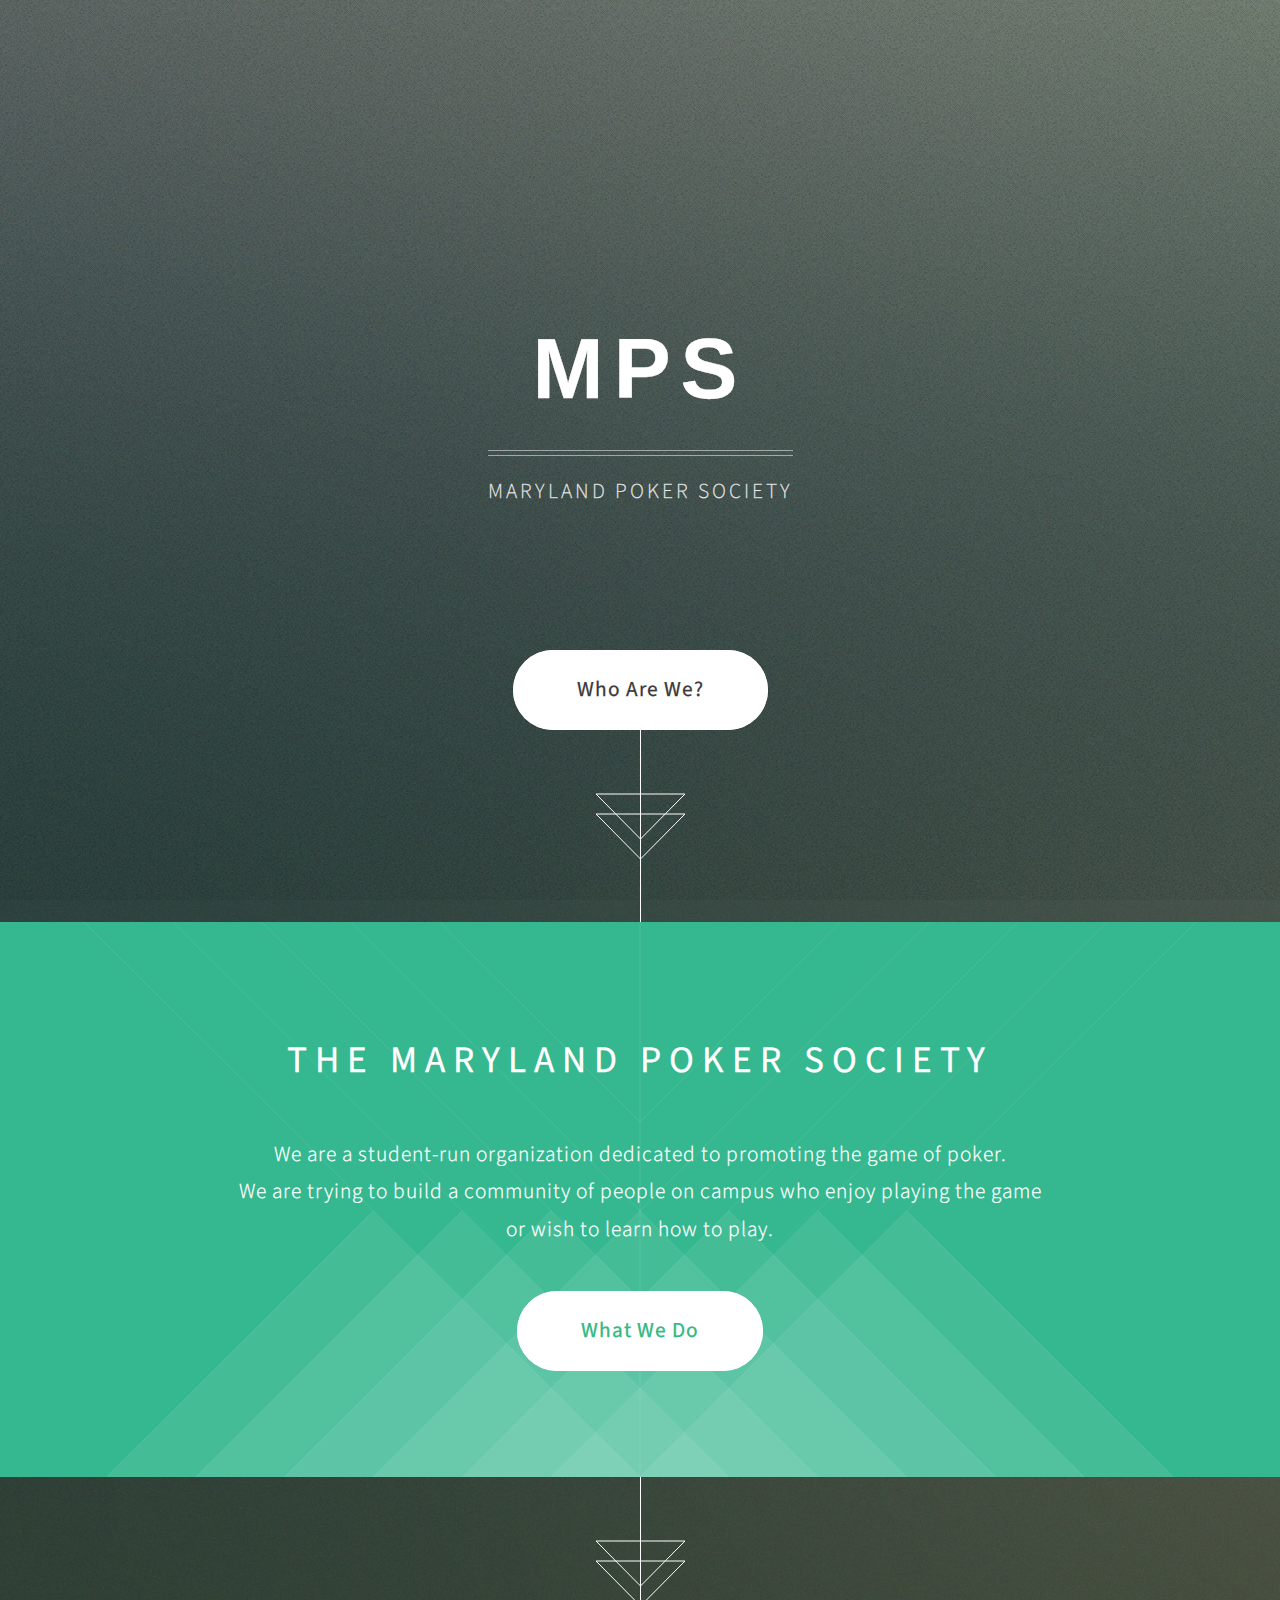
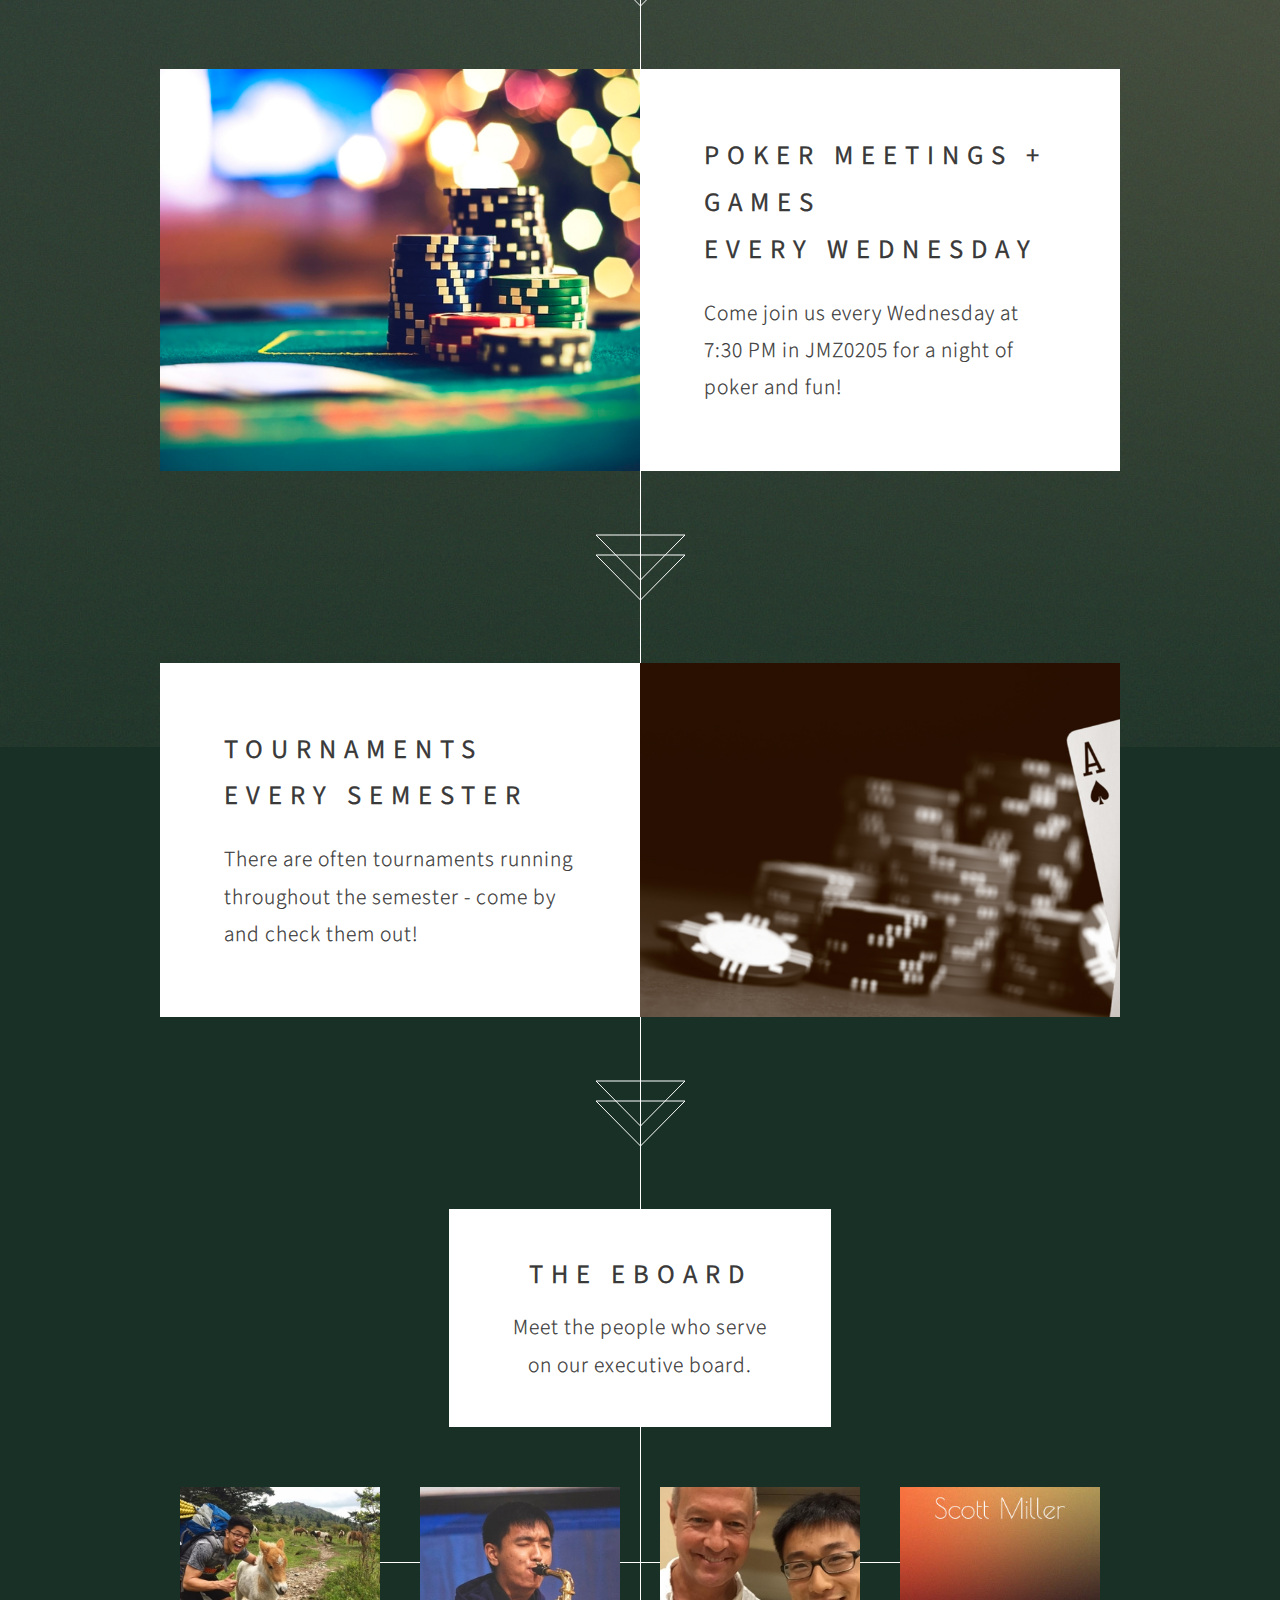
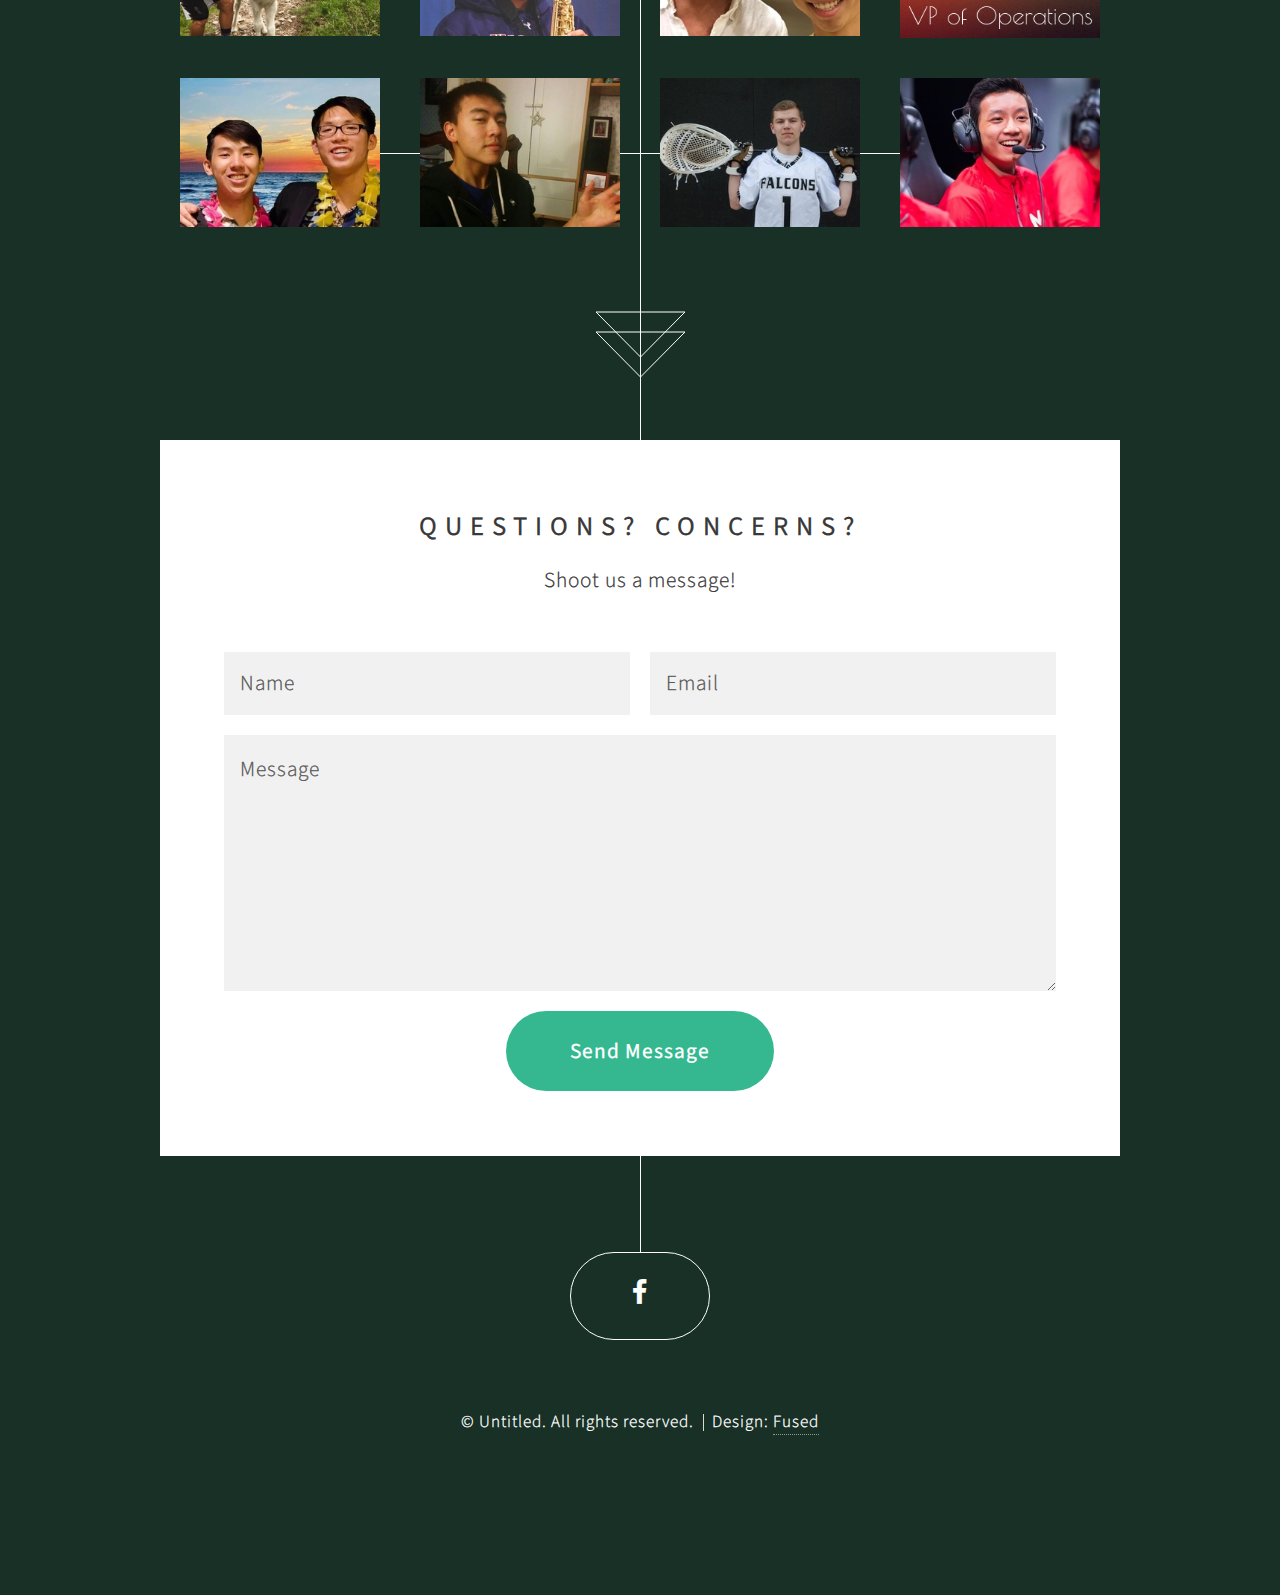
==== commit 9085e415: "Rename poker.html to index.html" ====
--- a/index.html
+++ b/index.html
@@ -48,7 +48,7 @@
 						<h2>Poker Meetings + Games<br />
 						Every Wednesday</h2>
 					</header>
-					<p>Come join us every Wednesday at 7:30 PM in JMZ0205 for poker and fun!</p>
+					<p>Come join us every Wednesday at 7:30 PM in JMZ0205 for a night of poker and fun!</p>
 				</div>
 			</article>
 
@@ -60,7 +60,7 @@
 						<h2>Tournaments<br />
 						Every Semester</h2>
 					</header>
-					<p>Their are often tournaments running throughout the semester, come by one and check it out!</p>
+					<p>There are often tournaments running throughout the semester - come by and check them out!</p>
 				</div>
 			</article>
 
@@ -80,7 +80,7 @@
 					</div>
 					<div class="row 0%">
 						<div class="3u 12u(mobile)"><a href="https://scontent-iad3-1.xx.fbcdn.net/v/t1.0-9/16174411_1247804668637188_556030630411030013_n.jpg?oh=912078d9c59a754c1644ff71a87b2aad&oe=5B26949E" class="image fit"><img src="images/thumbs/andy.jpg" alt="" title="Andy Tran - VP of Campus Affairs" /></a></div>
-						<div class="3u 12u(mobile)"><a href="https://scontent-iad3-1.xx.fbcdn.net/v/t1.0-9/12249843_1086949934663356_8169336193436434147_n.jpg?oh=7d3460370607117bdce8d69b99f523c0&oe=5ADBAD81" class="image fit"><img src="images/thumbs/adam.jpg" alt="" title="Adam Wang - VP of Infotech" /></a></div>
+						<div class="3u 12u(mobile)"><a href="https://scontent-iad3-1.xx.fbcdn.net/v/t1.0-9/12249843_1086949934663356_8169336193436434147_n.jpg?oh=7d3460370607117bdce8d69b99f523c0&oe=5ADBAD81" class="image fit"><img src="images/thumbs/adam.jpg" alt="" title="Adam Wang - VP of Info Tech" /></a></div>
 						<div class="3u 12u(mobile)"><a href="https://scontent-iad3-1.xx.fbcdn.net/v/t1.0-9/12341238_10203807110096447_7982020896078346747_n.jpg?oh=2bb4387a3db5f55f0c5d8ee424944bbd&oe=5B11E17B" class="image fit"><img src="images/thumbs/james.jpg" alt="" title="James Huber - Tournament Director" /></a></div>
 						<div class="3u 12u(mobile)"><a href="https://scontent-iad3-1.xx.fbcdn.net/v/t1.0-9/17634802_10212548194645422_6821341932510505970_n.jpg?oh=f7ab0bd783d7398bc32776286178c7f3&oe=5AD9C571" class="image fit"><img src="images/thumbs/martin.jpg" alt="" title="Martin Kwan - VP of Administrative Affairs" /></a></div>
 					</div>
@@ -113,7 +113,7 @@
 				<script type="text/javascript">
 					$('#gform').on('submit', function(e) {
  					 $('#gform *').fadeOut(2000);
-  					$('#gform').prepend('Your submission has been processed! Thank you for your feedback!');
+  					$('#gform').prepend('Your submission has been processed. Thank you for your feedback!');
   						});
 				</script>
 			</article>
